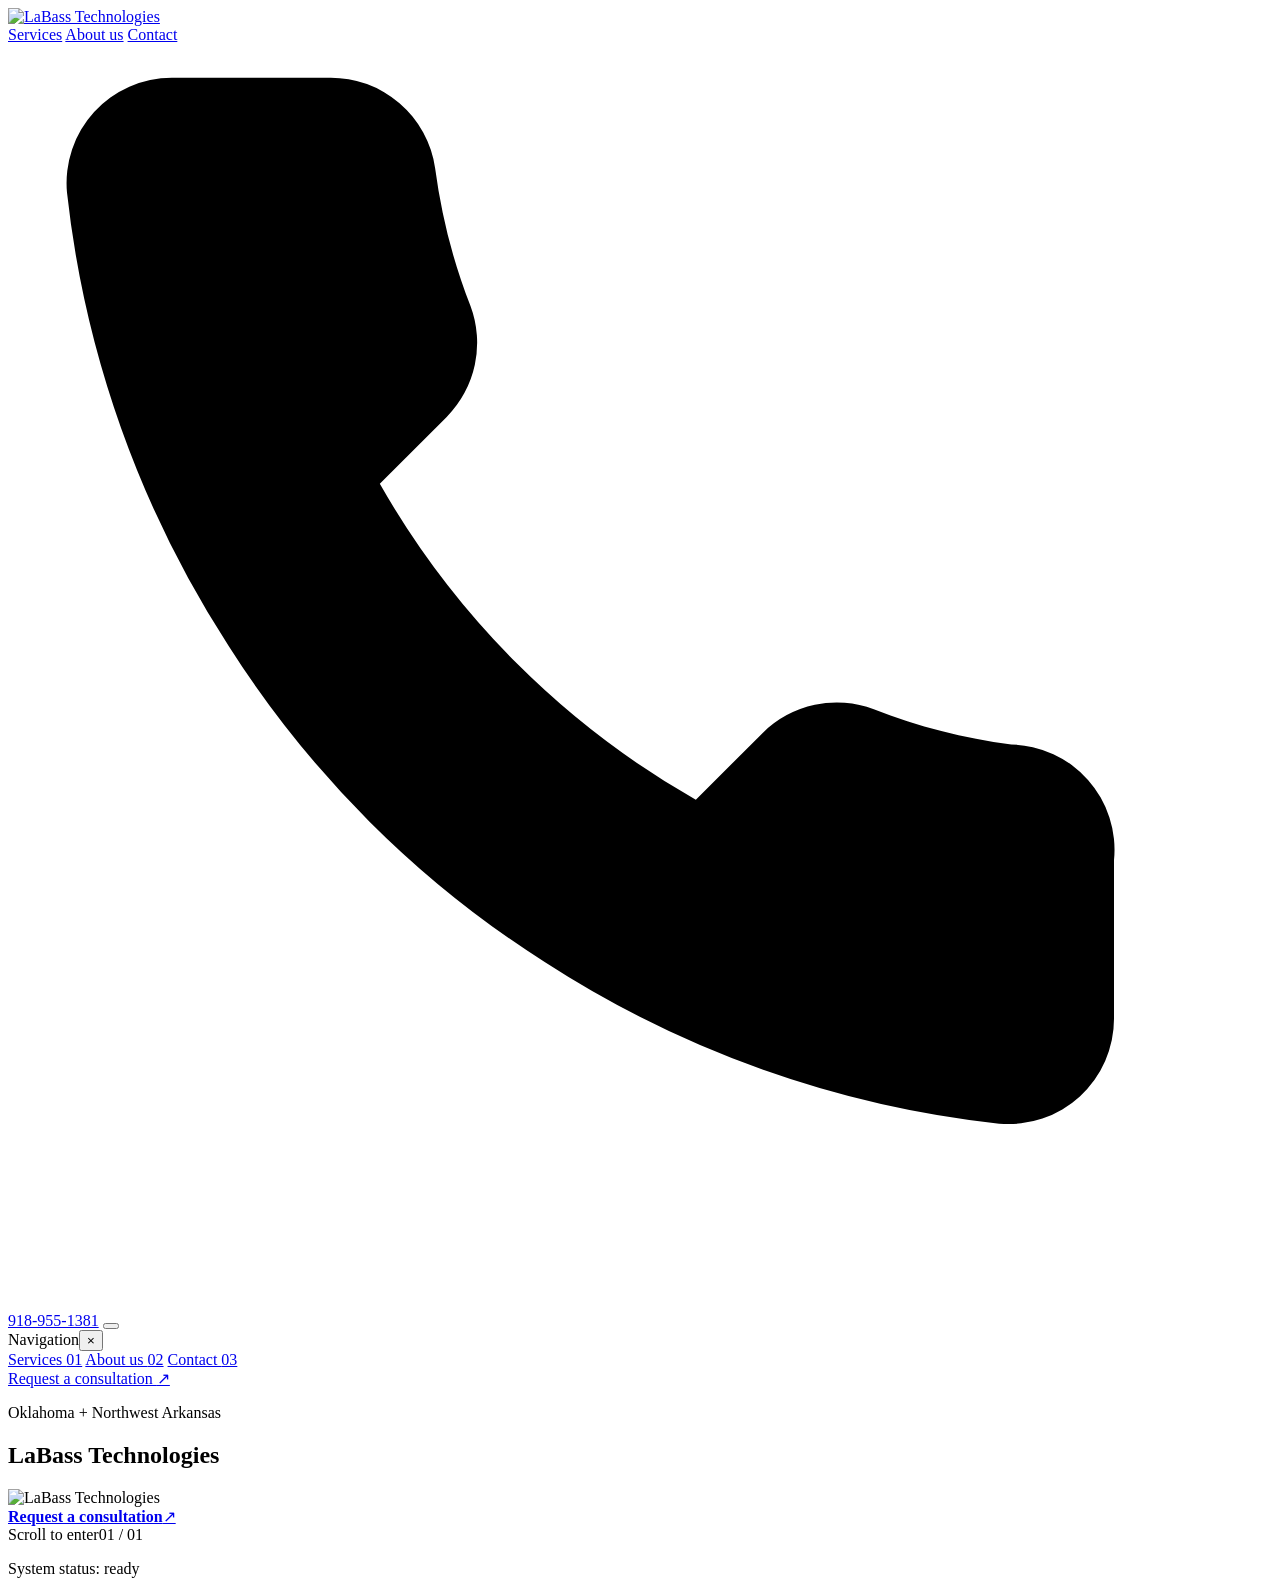
==== public/index.html @ f464899d "init" ====
<!doctype html>
<html lang="en">
  <head>
    <meta charset="UTF-8" />
    <meta name="viewport" content="width=device-width, initial-scale=1.0" />
    <meta name="description" content="LaBass Technologies designs and installs dependable camera and low-voltage systems across Oklahoma and Northwest Arkansas." />
    <meta name="theme-color" content="#295f97" />
    <title>LaBass Technologies | Camera & Security Systems</title>
    <link rel="stylesheet" href="/styles.css" />
  </head>
  <body>
    <header class="site-header" data-site-header>
      <a class="brand" href="#top" aria-label="LaBass Technologies home">
        <img src="/logo-full.webp" alt="LaBass Technologies" />
      </a>
      <nav class="desktop-nav" aria-label="Main navigation">
        <a href="#services">Services</a>
        <a href="#about">About us</a>
        <a href="#contact">Contact</a>
      </nav>
      <a class="header-cta" href="tel:+19189551381" aria-label="Call Skip at 918-955-1381"><svg class="phone-icon" viewBox="0 0 24 24" aria-hidden="true"><path d="M21 15.5v3a2 2 0 0 1-2.18 2 19.8 19.8 0 0 1-8.63-3.07 19.5 19.5 0 0 1-6-6A19.8 19.8 0 0 1 1.12 2.82 2 2 0 0 1 3.11.64h3a2 2 0 0 1 2 1.72c.12.9.34 1.77.67 2.61a2 2 0 0 1-.45 2.11L7.06 8.35a16 16 0 0 0 6 6l1.27-1.27a2 2 0 0 1 2.11-.45c.84.33 1.71.55 2.61.67A2 2 0 0 1 21 15.5Z" /></svg><span>918-955-1381</span></a>
      <button class="menu-button" type="button" aria-label="Open navigation menu" aria-controls="mobile-menu" aria-expanded="false">
        <span></span><span></span>
      </button>
    </header>

    <div class="menu-overlay"></div>
    <aside class="mobile-menu" id="mobile-menu" aria-label="Mobile navigation" aria-hidden="true">
      <div class="menu-topline"><span>Navigation</span><button class="close-button" type="button" aria-label="Close navigation menu">×</button></div>
      <nav>
        <a href="#services">Services <span>01</span></a>
        <a href="#about">About us <span>02</span></a>
        <a href="#contact">Contact <span>03</span></a>
      </nav>
      <a class="menu-cta" href="tel:+19189551381">Request a consultation <span aria-hidden="true">↗</span></a>
      <p>Oklahoma + Northwest Arkansas</p>
    </aside>

    <main id="top">
      <section class="hero" aria-labelledby="hero-heading">
        <div class="hero-orbit" aria-hidden="true"></div>
        <div class="hero-content">
          <h1 id="hero-heading" class="sr-only">LaBass Technologies</h1>
          <div class="hero-logo-frame"><img class="hero-logo" src="/logo-full.webp" alt="LaBass Technologies" /></div>
          <a class="primary-button" href="tel:+19189551381"><strong>Request a consultation</strong><span class="call-arrow" aria-hidden="true">↗</span></a>
        </div>
        <div class="hero-mechanics" aria-hidden="true"><span>Scroll to enter</span><i></i><span>01 / 01</span></div>
      </section>
      <section class="scroll-space" aria-label="Scroll test area">
        <p>System status: ready</p>
      </section>
    </main>
    <script src="/script.js"></script>
  </body>
</html>
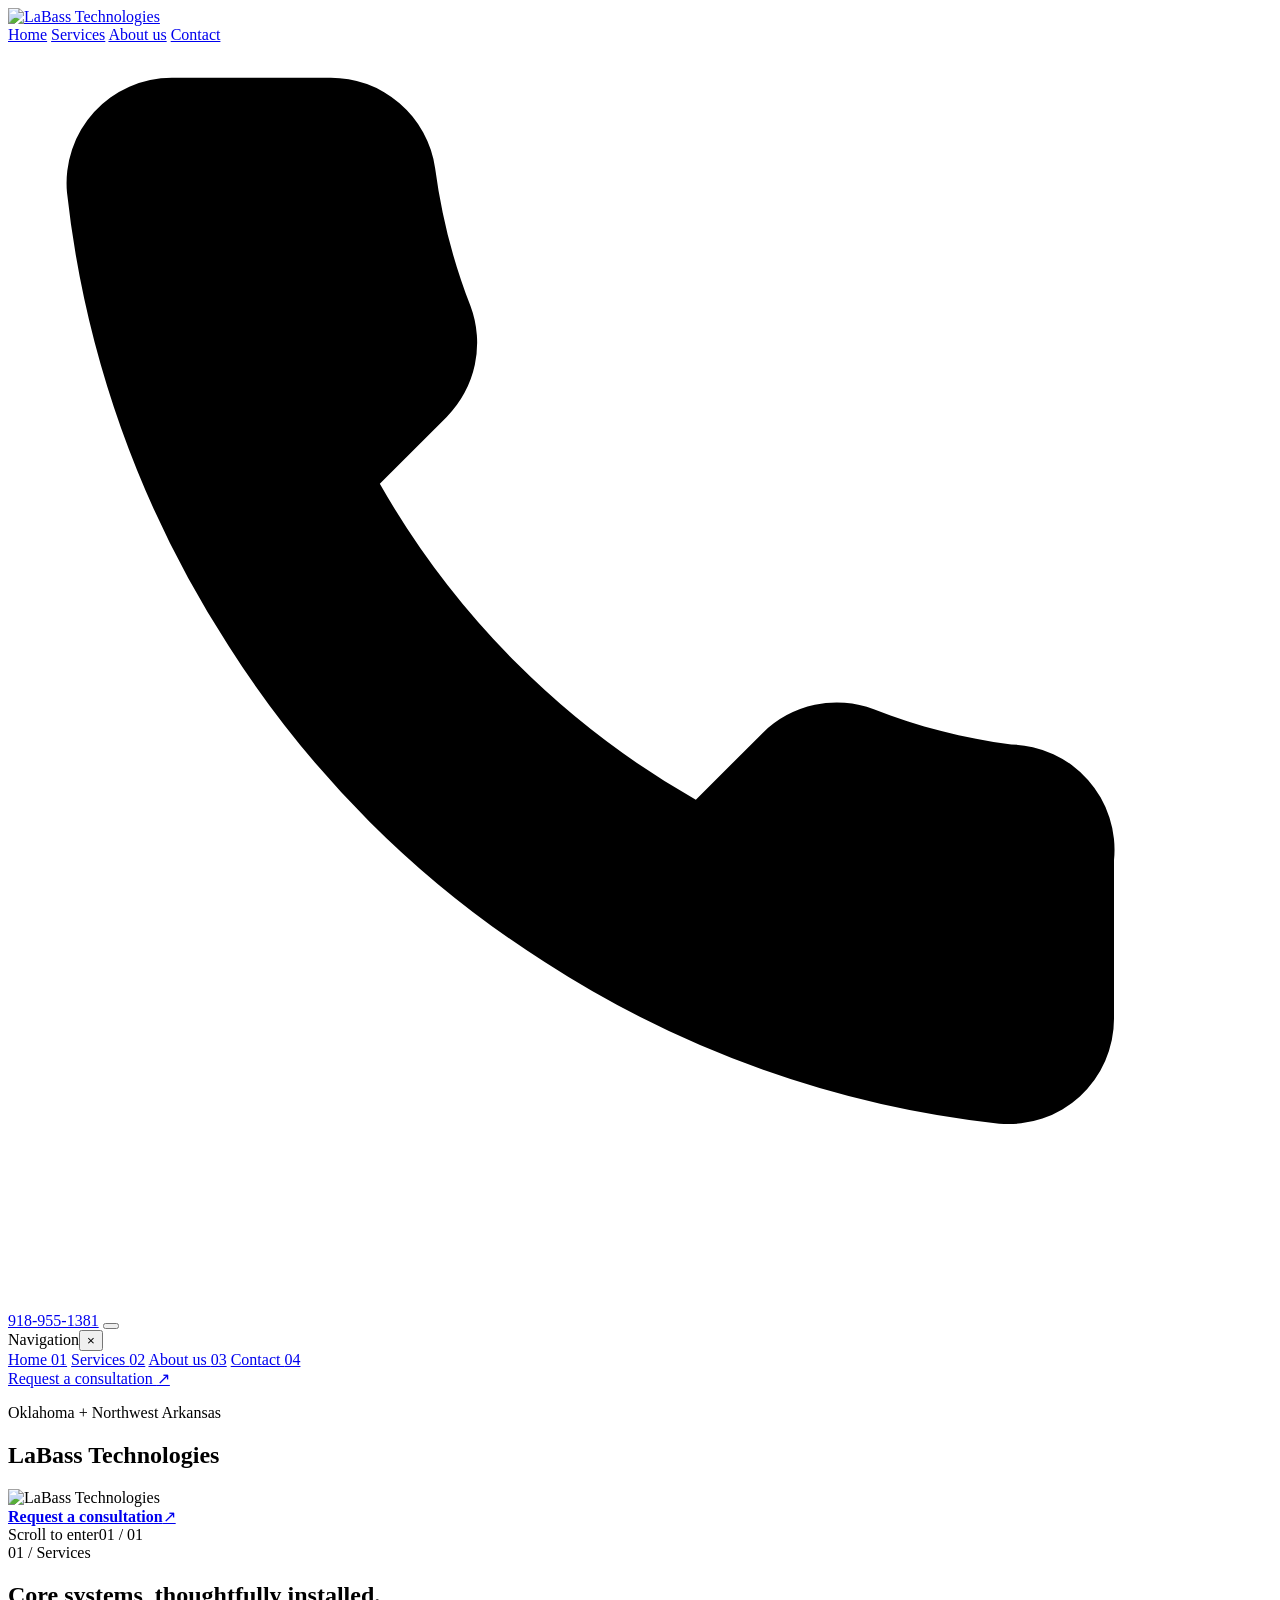
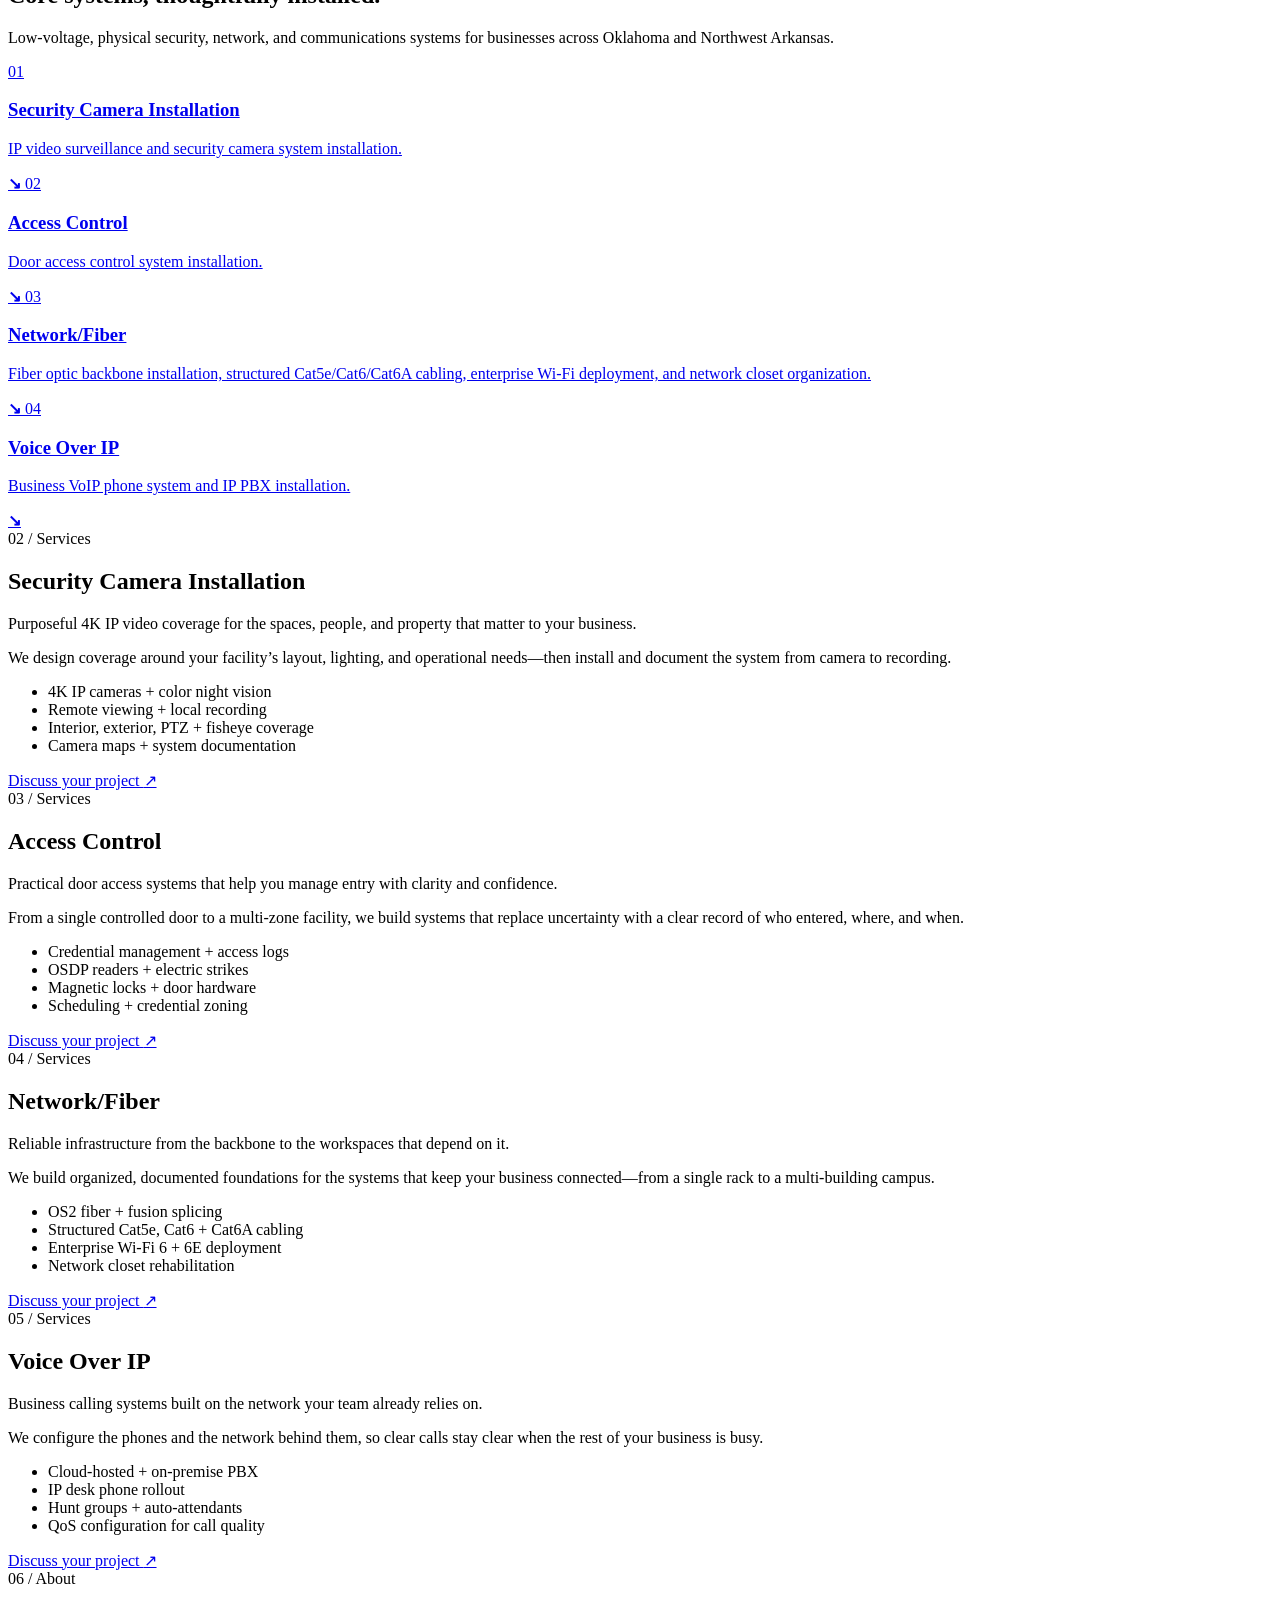
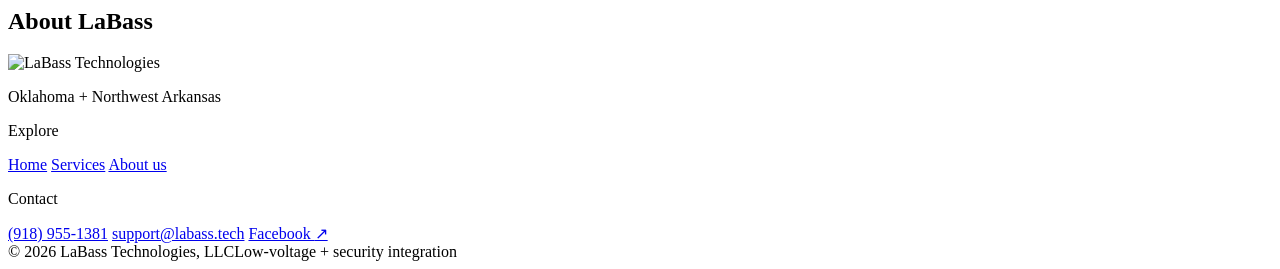
==== commit 32de90f7: "got the site in a good spot working through sections" ====
--- a/public/index.html
+++ b/public/index.html
@@ -14,6 +14,7 @@
         <img src="/logo-full.webp" alt="LaBass Technologies" />
       </a>
       <nav class="desktop-nav" aria-label="Main navigation">
+        <a href="#top">Home</a>
         <a href="#services">Services</a>
         <a href="#about">About us</a>
         <a href="#contact">Contact</a>
@@ -28,9 +29,10 @@
     <aside class="mobile-menu" id="mobile-menu" aria-label="Mobile navigation" aria-hidden="true">
       <div class="menu-topline"><span>Navigation</span><button class="close-button" type="button" aria-label="Close navigation menu">×</button></div>
       <nav>
-        <a href="#services">Services <span>01</span></a>
-        <a href="#about">About us <span>02</span></a>
-        <a href="#contact">Contact <span>03</span></a>
+        <a href="#top">Home <span>01</span></a>
+        <a href="#services">Services <span>02</span></a>
+        <a href="#about">About us <span>03</span></a>
+        <a href="#contact">Contact <span>04</span></a>
       </nav>
       <a class="menu-cta" href="tel:+19189551381">Request a consultation <span aria-hidden="true">↗</span></a>
       <p>Oklahoma + Northwest Arkansas</p>
@@ -46,10 +48,139 @@
         </div>
         <div class="hero-mechanics" aria-hidden="true"><span>Scroll to enter</span><i></i><span>01 / 01</span></div>
       </section>
-      <section class="scroll-space" aria-label="Scroll test area">
-        <p>System status: ready</p>
+      <section class="service-section services-overview" id="services" aria-labelledby="services-heading">
+        <div class="section-label"><span>01 / Services</span><i></i></div>
+        <div class="services-intro">
+          <h2 id="services-heading">Core systems, thoughtfully installed.</h2>
+          <p>Low-voltage, physical security, network, and communications systems for businesses across Oklahoma and Northwest Arkansas.</p>
+        </div>
+        <div class="service-grid">
+          <a class="service-card service-card--camera" href="#security-camera-installation">
+            <span>01</span>
+            <h3>Security Camera Installation</h3>
+            <p>IP video surveillance and security camera system installation.</p>
+            <b aria-hidden="true">↘</b>
+          </a>
+          <a class="service-card service-card--access" href="#access-control">
+            <span>02</span>
+            <h3>Access Control</h3>
+            <p>Door access control system installation.</p>
+            <b aria-hidden="true">↘</b>
+          </a>
+          <a class="service-card service-card--network" href="#network-fiber">
+            <span>03</span>
+            <h3>Network/Fiber</h3>
+            <p>Fiber optic backbone installation, structured Cat5e/Cat6/Cat6A cabling, enterprise Wi-Fi deployment, and network closet organization.</p>
+            <b aria-hidden="true">↘</b>
+          </a>
+          <a class="service-card service-card--voice" href="#voice-over-ip">
+            <span>04</span>
+            <h3>Voice Over IP</h3>
+            <p>Business VoIP phone system and IP PBX installation.</p>
+            <b aria-hidden="true">↘</b>
+          </a>
+        </div>
+      </section>
+
+      <section class="service-section service-section--camera" id="security-camera-installation" aria-labelledby="camera-installation-heading">
+        <div class="section-label"><span>02 / Services</span><i></i></div>
+        <div class="service-section-content">
+          <h2 id="camera-installation-heading">Security Camera Installation</h2>
+          <div class="service-copy">
+            <p>Purposeful 4K IP video coverage for the spaces, people, and property that matter to your business.</p>
+            <p class="service-detail">We design coverage around your facility’s layout, lighting, and operational needs—then install and document the system from camera to recording.</p>
+            <ul class="capability-list">
+              <li>4K IP cameras + color night vision</li>
+              <li>Remote viewing + local recording</li>
+              <li>Interior, exterior, PTZ + fisheye coverage</li>
+              <li>Camera maps + system documentation</li>
+            </ul>
+            <a class="section-link" href="tel:+19189551381">Discuss your project <span aria-hidden="true">↗</span></a>
+          </div>
+        </div>
+      </section>
+
+      <section class="service-section service-section--access" id="access-control" aria-labelledby="access-control-heading">
+        <div class="section-label"><span>03 / Services</span><i></i></div>
+        <div class="service-section-content">
+          <h2 id="access-control-heading">Access Control</h2>
+          <div class="service-copy">
+            <p>Practical door access systems that help you manage entry with clarity and confidence.</p>
+            <p class="service-detail">From a single controlled door to a multi-zone facility, we build systems that replace uncertainty with a clear record of who entered, where, and when.</p>
+            <ul class="capability-list">
+              <li>Credential management + access logs</li>
+              <li>OSDP readers + electric strikes</li>
+              <li>Magnetic locks + door hardware</li>
+              <li>Scheduling + credential zoning</li>
+            </ul>
+            <a class="section-link" href="tel:+19189551381">Discuss your project <span aria-hidden="true">↗</span></a>
+          </div>
+        </div>
+      </section>
+
+      <section class="service-section service-section--network" id="network-fiber" aria-labelledby="network-fiber-heading">
+        <div class="section-label"><span>04 / Services</span><i></i></div>
+        <div class="service-section-content">
+          <h2 id="network-fiber-heading">Network/Fiber</h2>
+          <div class="service-copy">
+            <p>Reliable infrastructure from the backbone to the workspaces that depend on it.</p>
+            <p class="service-detail">We build organized, documented foundations for the systems that keep your business connected—from a single rack to a multi-building campus.</p>
+            <ul class="capability-list">
+              <li>OS2 fiber + fusion splicing</li>
+              <li>Structured Cat5e, Cat6 + Cat6A cabling</li>
+              <li>Enterprise Wi-Fi 6 + 6E deployment</li>
+              <li>Network closet rehabilitation</li>
+            </ul>
+            <a class="section-link" href="tel:+19189551381">Discuss your project <span aria-hidden="true">↗</span></a>
+          </div>
+        </div>
+      </section>
+
+      <section class="service-section service-section--voice" id="voice-over-ip" aria-labelledby="voice-over-ip-heading">
+        <div class="section-label"><span>05 / Services</span><i></i></div>
+        <div class="service-section-content">
+          <h2 id="voice-over-ip-heading">Voice Over IP</h2>
+          <div class="service-copy">
+            <p>Business calling systems built on the network your team already relies on.</p>
+            <p class="service-detail">We configure the phones and the network behind them, so clear calls stay clear when the rest of your business is busy.</p>
+            <ul class="capability-list">
+              <li>Cloud-hosted + on-premise PBX</li>
+              <li>IP desk phone rollout</li>
+              <li>Hunt groups + auto-attendants</li>
+              <li>QoS configuration for call quality</li>
+            </ul>
+            <a class="section-link" href="tel:+19189551381">Discuss your project <span aria-hidden="true">↗</span></a>
+          </div>
+        </div>
+      </section>
+
+      <section class="about-section" id="about" aria-labelledby="about-heading">
+        <div class="section-label"><span>06 / About</span><i></i></div>
+        <h2 id="about-heading">About LaBass</h2>
       </section>
     </main>
+
+    <footer class="site-footer" id="contact">
+      <div class="footer-content">
+        <div class="footer-brand">
+          <img src="/logo-full.webp" alt="LaBass Technologies" />
+          <p>Oklahoma + Northwest Arkansas</p>
+        </div>
+        <div class="footer-links">
+          <p class="footer-heading">Explore</p>
+          <a href="#top">Home</a>
+          <a href="#services">Services</a>
+          <a href="#about">About us</a>
+        </div>
+        <div class="footer-contact">
+          <p class="footer-heading">Contact</p>
+          <a href="tel:+19189551381">(918) 955-1381</a>
+          <a href="mailto:support@labass.tech">support@labass.tech</a>
+          <a href="https://www.facebook.com/LaBassTech" target="_blank" rel="noopener noreferrer">Facebook <span aria-hidden="true">↗</span></a>
+        </div>
+      </div>
+      <div class="footer-bottom"><span>© <span id="current-year">2026</span> LaBass Technologies, LLC</span><span>Low-voltage + security integration</span></div>
+    </footer>
     <script src="/script.js"></script>
   </body>
 </html>
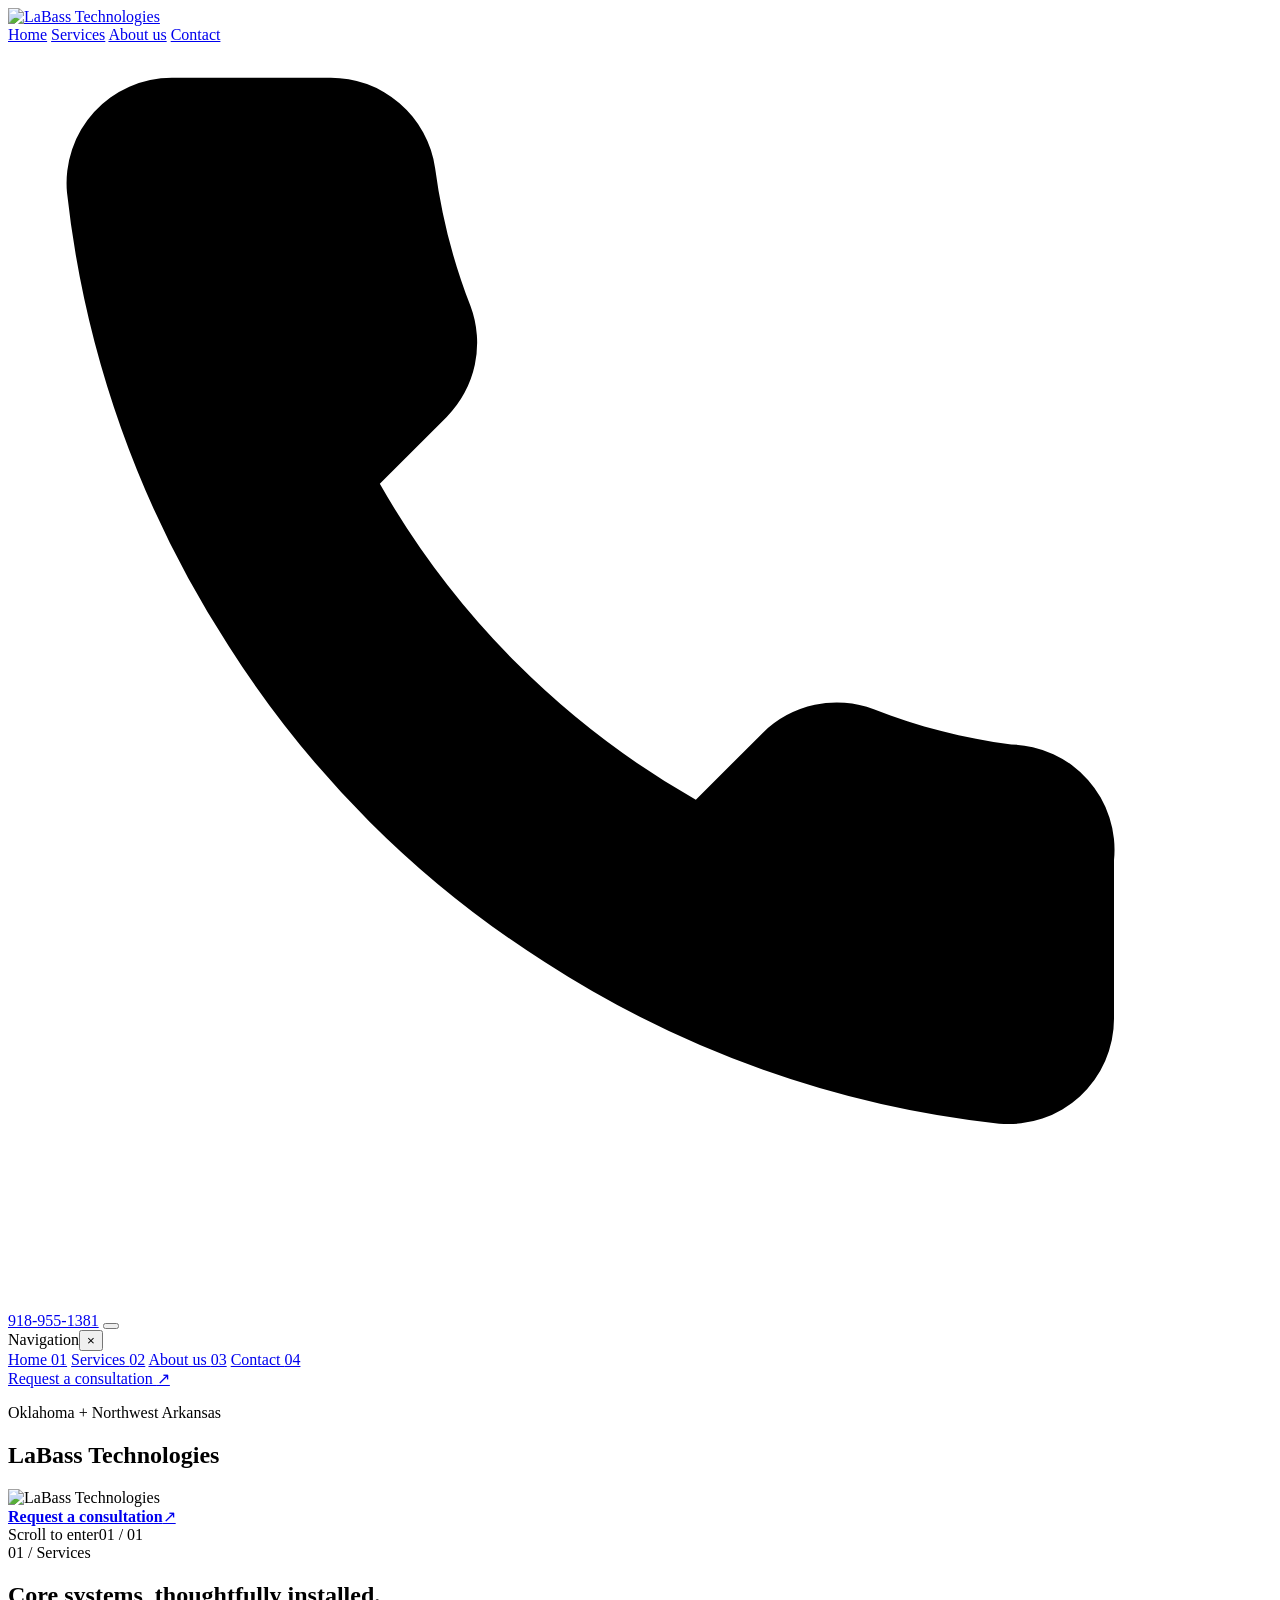
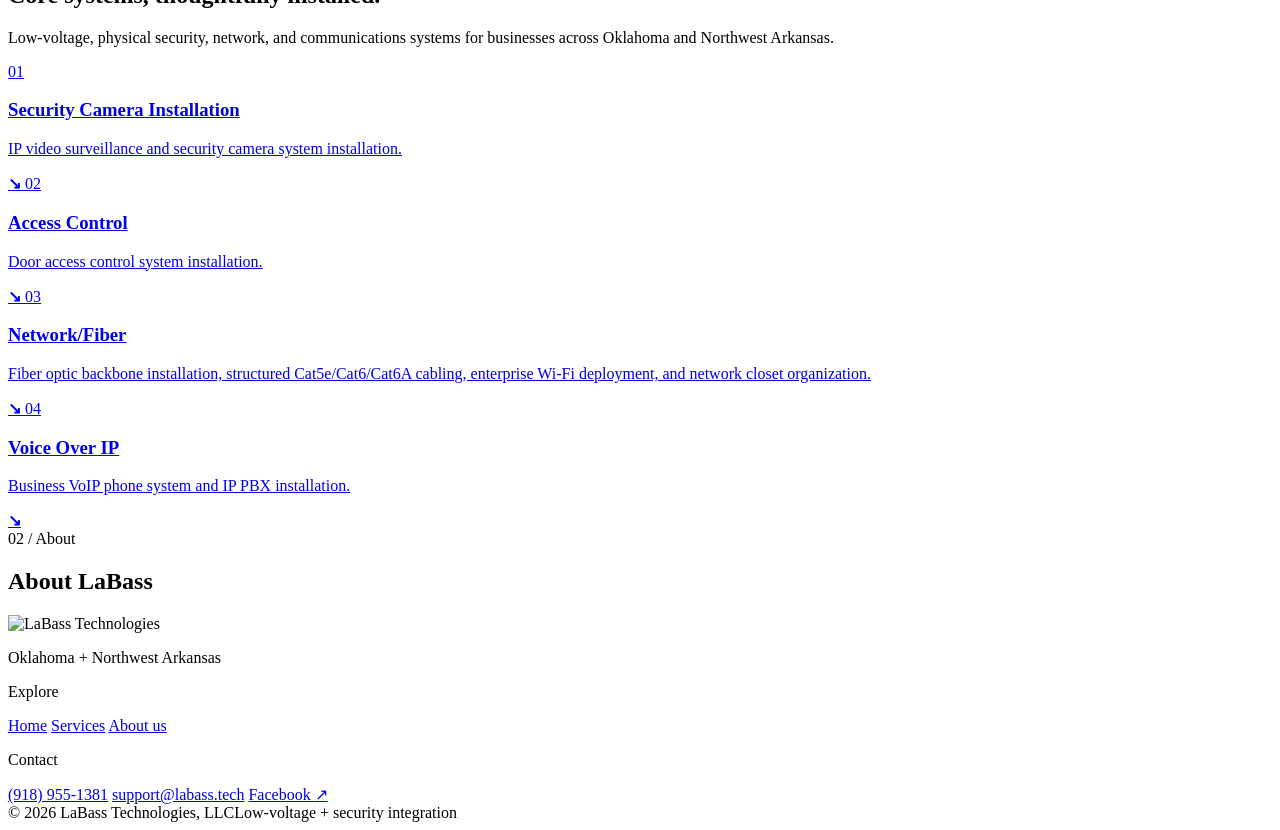
==== commit 66d67ad9: "added service pages" ====
--- a/public/index.html
+++ b/public/index.html
@@ -55,25 +55,25 @@
           <p>Low-voltage, physical security, network, and communications systems for businesses across Oklahoma and Northwest Arkansas.</p>
         </div>
         <div class="service-grid">
-          <a class="service-card service-card--camera" href="#security-camera-installation">
+          <a class="service-card service-card--camera" href="/security-camera-installation/">
             <span>01</span>
             <h3>Security Camera Installation</h3>
             <p>IP video surveillance and security camera system installation.</p>
             <b aria-hidden="true">↘</b>
           </a>
-          <a class="service-card service-card--access" href="#access-control">
+          <a class="service-card service-card--access" href="/access-control/">
             <span>02</span>
             <h3>Access Control</h3>
             <p>Door access control system installation.</p>
             <b aria-hidden="true">↘</b>
           </a>
-          <a class="service-card service-card--network" href="#network-fiber">
+          <a class="service-card service-card--network" href="/network-fiber/">
             <span>03</span>
             <h3>Network/Fiber</h3>
             <p>Fiber optic backbone installation, structured Cat5e/Cat6/Cat6A cabling, enterprise Wi-Fi deployment, and network closet organization.</p>
             <b aria-hidden="true">↘</b>
           </a>
-          <a class="service-card service-card--voice" href="#voice-over-ip">
+          <a class="service-card service-card--voice" href="/voice-over-ip/">
             <span>04</span>
             <h3>Voice Over IP</h3>
             <p>Business VoIP phone system and IP PBX installation.</p>
@@ -82,80 +82,8 @@
         </div>
       </section>
 
-      <section class="service-section service-section--camera" id="security-camera-installation" aria-labelledby="camera-installation-heading">
-        <div class="section-label"><span>02 / Services</span><i></i></div>
-        <div class="service-section-content">
-          <h2 id="camera-installation-heading">Security Camera Installation</h2>
-          <div class="service-copy">
-            <p>Purposeful 4K IP video coverage for the spaces, people, and property that matter to your business.</p>
-            <p class="service-detail">We design coverage around your facility’s layout, lighting, and operational needs—then install and document the system from camera to recording.</p>
-            <ul class="capability-list">
-              <li>4K IP cameras + color night vision</li>
-              <li>Remote viewing + local recording</li>
-              <li>Interior, exterior, PTZ + fisheye coverage</li>
-              <li>Camera maps + system documentation</li>
-            </ul>
-            <a class="section-link" href="tel:+19189551381">Discuss your project <span aria-hidden="true">↗</span></a>
-          </div>
-        </div>
-      </section>
-
-      <section class="service-section service-section--access" id="access-control" aria-labelledby="access-control-heading">
-        <div class="section-label"><span>03 / Services</span><i></i></div>
-        <div class="service-section-content">
-          <h2 id="access-control-heading">Access Control</h2>
-          <div class="service-copy">
-            <p>Practical door access systems that help you manage entry with clarity and confidence.</p>
-            <p class="service-detail">From a single controlled door to a multi-zone facility, we build systems that replace uncertainty with a clear record of who entered, where, and when.</p>
-            <ul class="capability-list">
-              <li>Credential management + access logs</li>
-              <li>OSDP readers + electric strikes</li>
-              <li>Magnetic locks + door hardware</li>
-              <li>Scheduling + credential zoning</li>
-            </ul>
-            <a class="section-link" href="tel:+19189551381">Discuss your project <span aria-hidden="true">↗</span></a>
-          </div>
-        </div>
-      </section>
-
-      <section class="service-section service-section--network" id="network-fiber" aria-labelledby="network-fiber-heading">
-        <div class="section-label"><span>04 / Services</span><i></i></div>
-        <div class="service-section-content">
-          <h2 id="network-fiber-heading">Network/Fiber</h2>
-          <div class="service-copy">
-            <p>Reliable infrastructure from the backbone to the workspaces that depend on it.</p>
-            <p class="service-detail">We build organized, documented foundations for the systems that keep your business connected—from a single rack to a multi-building campus.</p>
-            <ul class="capability-list">
-              <li>OS2 fiber + fusion splicing</li>
-              <li>Structured Cat5e, Cat6 + Cat6A cabling</li>
-              <li>Enterprise Wi-Fi 6 + 6E deployment</li>
-              <li>Network closet rehabilitation</li>
-            </ul>
-            <a class="section-link" href="tel:+19189551381">Discuss your project <span aria-hidden="true">↗</span></a>
-          </div>
-        </div>
-      </section>
-
-      <section class="service-section service-section--voice" id="voice-over-ip" aria-labelledby="voice-over-ip-heading">
-        <div class="section-label"><span>05 / Services</span><i></i></div>
-        <div class="service-section-content">
-          <h2 id="voice-over-ip-heading">Voice Over IP</h2>
-          <div class="service-copy">
-            <p>Business calling systems built on the network your team already relies on.</p>
-            <p class="service-detail">We configure the phones and the network behind them, so clear calls stay clear when the rest of your business is busy.</p>
-            <ul class="capability-list">
-              <li>Cloud-hosted + on-premise PBX</li>
-              <li>IP desk phone rollout</li>
-              <li>Hunt groups + auto-attendants</li>
-              <li>QoS configuration for call quality</li>
-            </ul>
-            <a class="section-link" href="tel:+19189551381">Discuss your project <span aria-hidden="true">↗</span></a>
-          </div>
-        </div>
-      </section>
-
       <section class="about-section" id="about" aria-labelledby="about-heading">
-        <div class="section-label"><span>06 / About</span><i></i></div>
+        <div class="section-label"><span>02 / About</span><i></i></div>
         <h2 id="about-heading">About LaBass</h2>
       </section>
     </main>
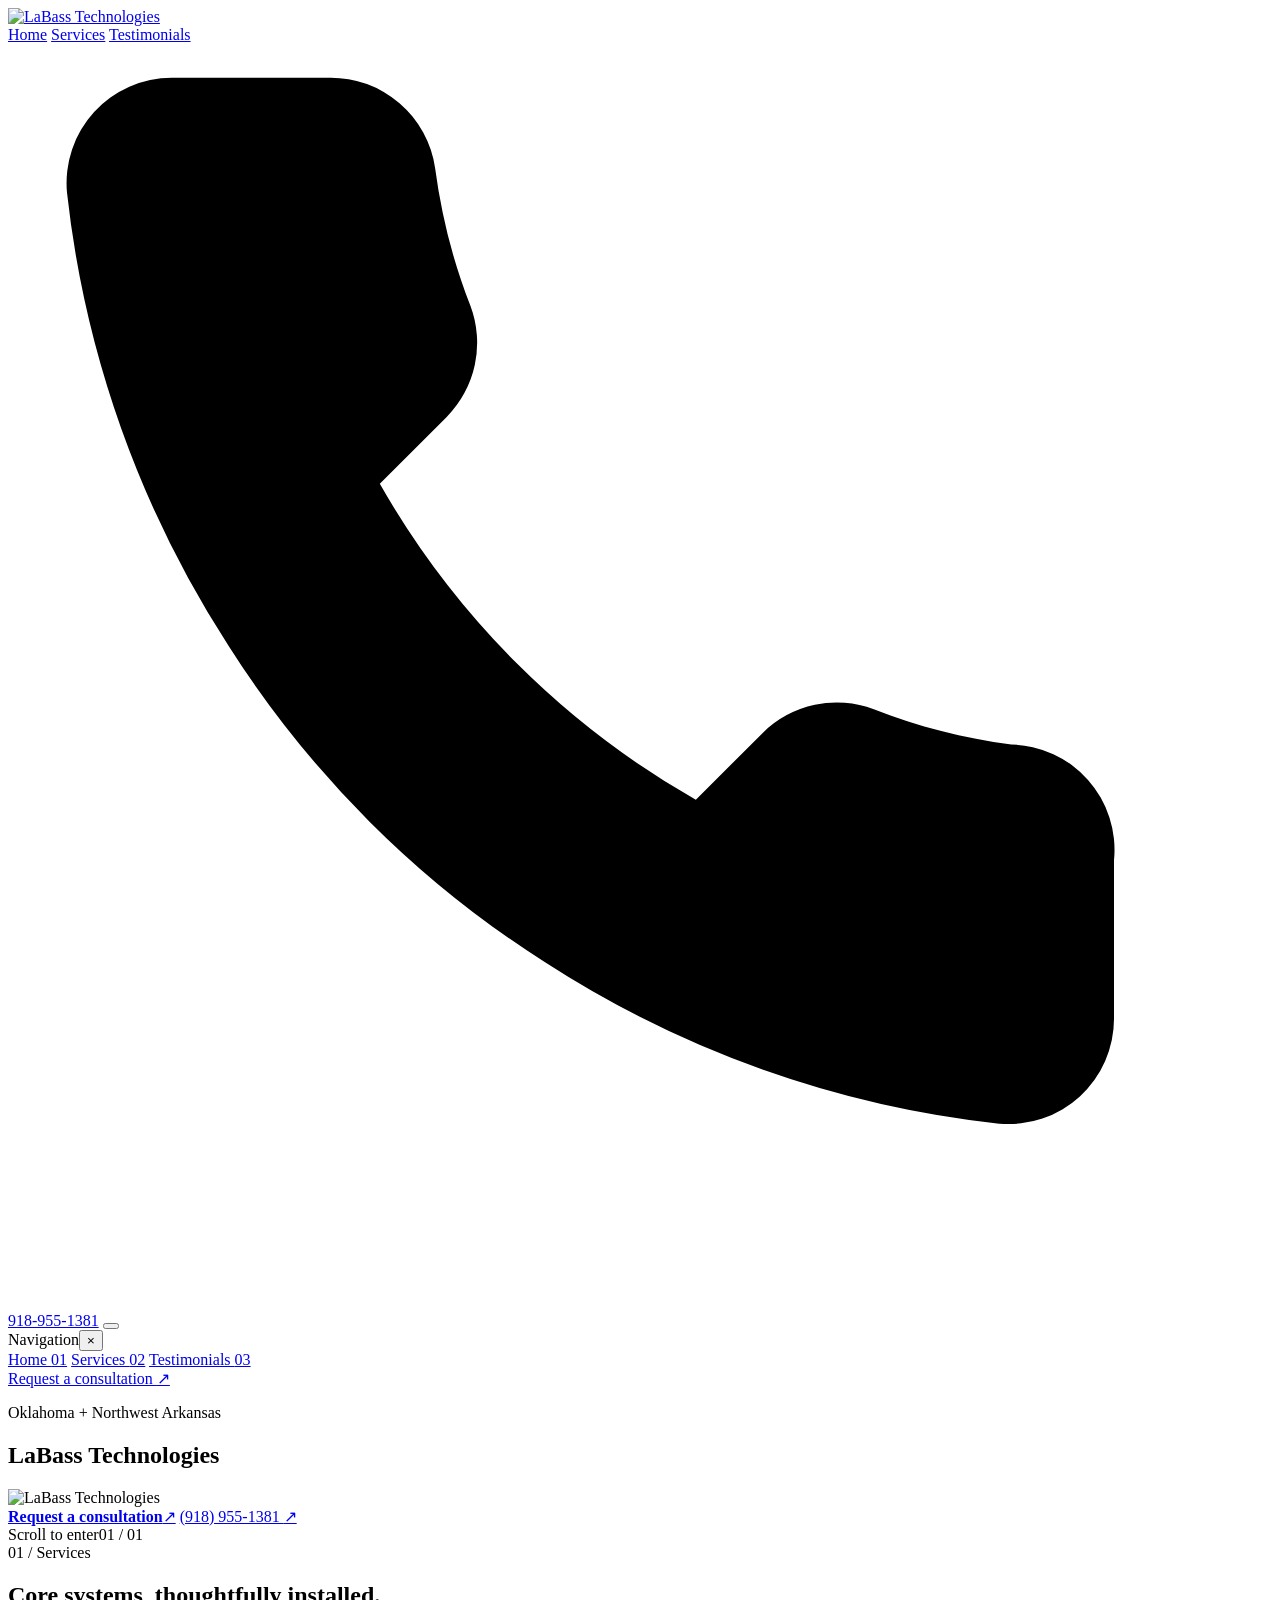
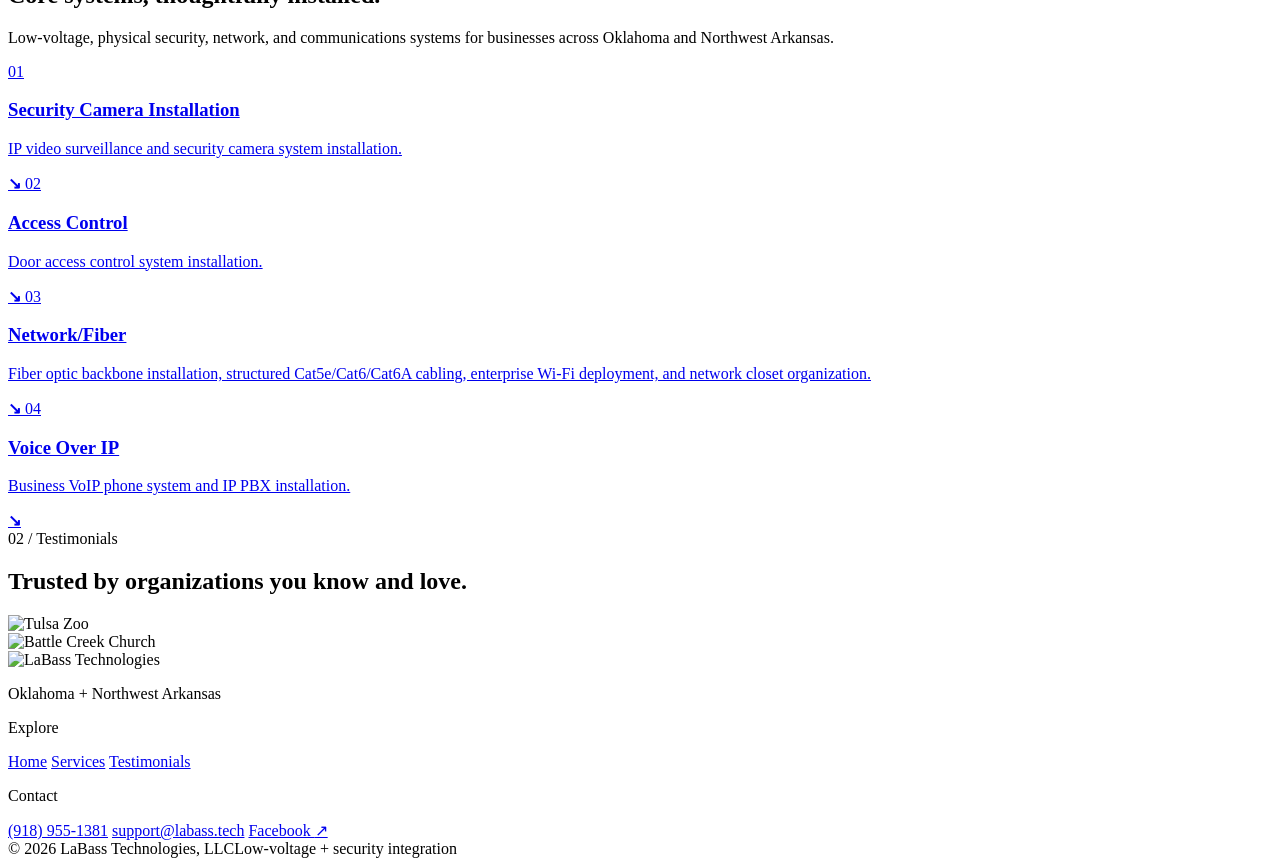
==== commit 2013e48f: "good save point about to prepare for test deploy" ====
--- a/public/index.html
+++ b/public/index.html
@@ -16,8 +16,7 @@
       <nav class="desktop-nav" aria-label="Main navigation">
         <a href="#top">Home</a>
         <a href="#services">Services</a>
-        <a href="#about">About us</a>
-        <a href="#contact">Contact</a>
+        <a href="#testimonials">Testimonials</a>
       </nav>
       <a class="header-cta" href="tel:+19189551381" aria-label="Call Skip at 918-955-1381"><svg class="phone-icon" viewBox="0 0 24 24" aria-hidden="true"><path d="M21 15.5v3a2 2 0 0 1-2.18 2 19.8 19.8 0 0 1-8.63-3.07 19.5 19.5 0 0 1-6-6A19.8 19.8 0 0 1 1.12 2.82 2 2 0 0 1 3.11.64h3a2 2 0 0 1 2 1.72c.12.9.34 1.77.67 2.61a2 2 0 0 1-.45 2.11L7.06 8.35a16 16 0 0 0 6 6l1.27-1.27a2 2 0 0 1 2.11-.45c.84.33 1.71.55 2.61.67A2 2 0 0 1 21 15.5Z" /></svg><span>918-955-1381</span></a>
       <button class="menu-button" type="button" aria-label="Open navigation menu" aria-controls="mobile-menu" aria-expanded="false">
@@ -31,8 +30,7 @@
       <nav>
         <a href="#top">Home <span>01</span></a>
         <a href="#services">Services <span>02</span></a>
-        <a href="#about">About us <span>03</span></a>
-        <a href="#contact">Contact <span>04</span></a>
+        <a href="#testimonials">Testimonials <span>03</span></a>
       </nav>
       <a class="menu-cta" href="tel:+19189551381">Request a consultation <span aria-hidden="true">↗</span></a>
       <p>Oklahoma + Northwest Arkansas</p>
@@ -44,7 +42,8 @@
         <div class="hero-content">
           <h1 id="hero-heading" class="sr-only">LaBass Technologies</h1>
           <div class="hero-logo-frame"><img class="hero-logo" src="/logo-full.webp" alt="LaBass Technologies" /></div>
-          <a class="primary-button" href="tel:+19189551381"><strong>Request a consultation</strong><span class="call-arrow" aria-hidden="true">↗</span></a>
+          <a class="primary-button" href="/request-consultation/"><strong>Request a consultation</strong><span class="call-arrow" aria-hidden="true">↗</span></a>
+          <a class="hero-phone" href="tel:+19189551381">(918) 955-1381 <span aria-hidden="true">↗</span></a>
         </div>
         <div class="hero-mechanics" aria-hidden="true"><span>Scroll to enter</span><i></i><span>01 / 01</span></div>
       </section>
@@ -82,9 +81,17 @@
         </div>
       </section>
 
-      <section class="about-section" id="about" aria-labelledby="about-heading">
-        <div class="section-label"><span>02 / About</span><i></i></div>
-        <h2 id="about-heading">About LaBass</h2>
+      <section class="testimonials-section" id="testimonials" aria-labelledby="testimonials-heading">
+        <div class="testimonials-intro">
+          <div class="section-label"><span>02 / Testimonials</span><i></i></div>
+          <h2 id="testimonials-heading">Trusted by organizations you know and love.</h2>
+        </div>
+        <div class="testimonial-reel" aria-label="Organizations that trust LaBass Technologies">
+          <div class="testimonial-track" data-logo-reel>
+            <div class="testimonial-reel-item"><img src="/testimonial-tulsa-zoo-normalized.webp" alt="Tulsa Zoo" /></div>
+            <div class="testimonial-reel-item testimonial-reel-item--battle-creek"><img src="/testimonial-battle-creek.svg" alt="Battle Creek Church" /></div>
+          </div>
+        </div>
       </section>
     </main>
 
@@ -98,7 +105,7 @@
           <p class="footer-heading">Explore</p>
           <a href="#top">Home</a>
           <a href="#services">Services</a>
-          <a href="#about">About us</a>
+          <a href="#testimonials">Testimonials</a>
         </div>
         <div class="footer-contact">
           <p class="footer-heading">Contact</p>
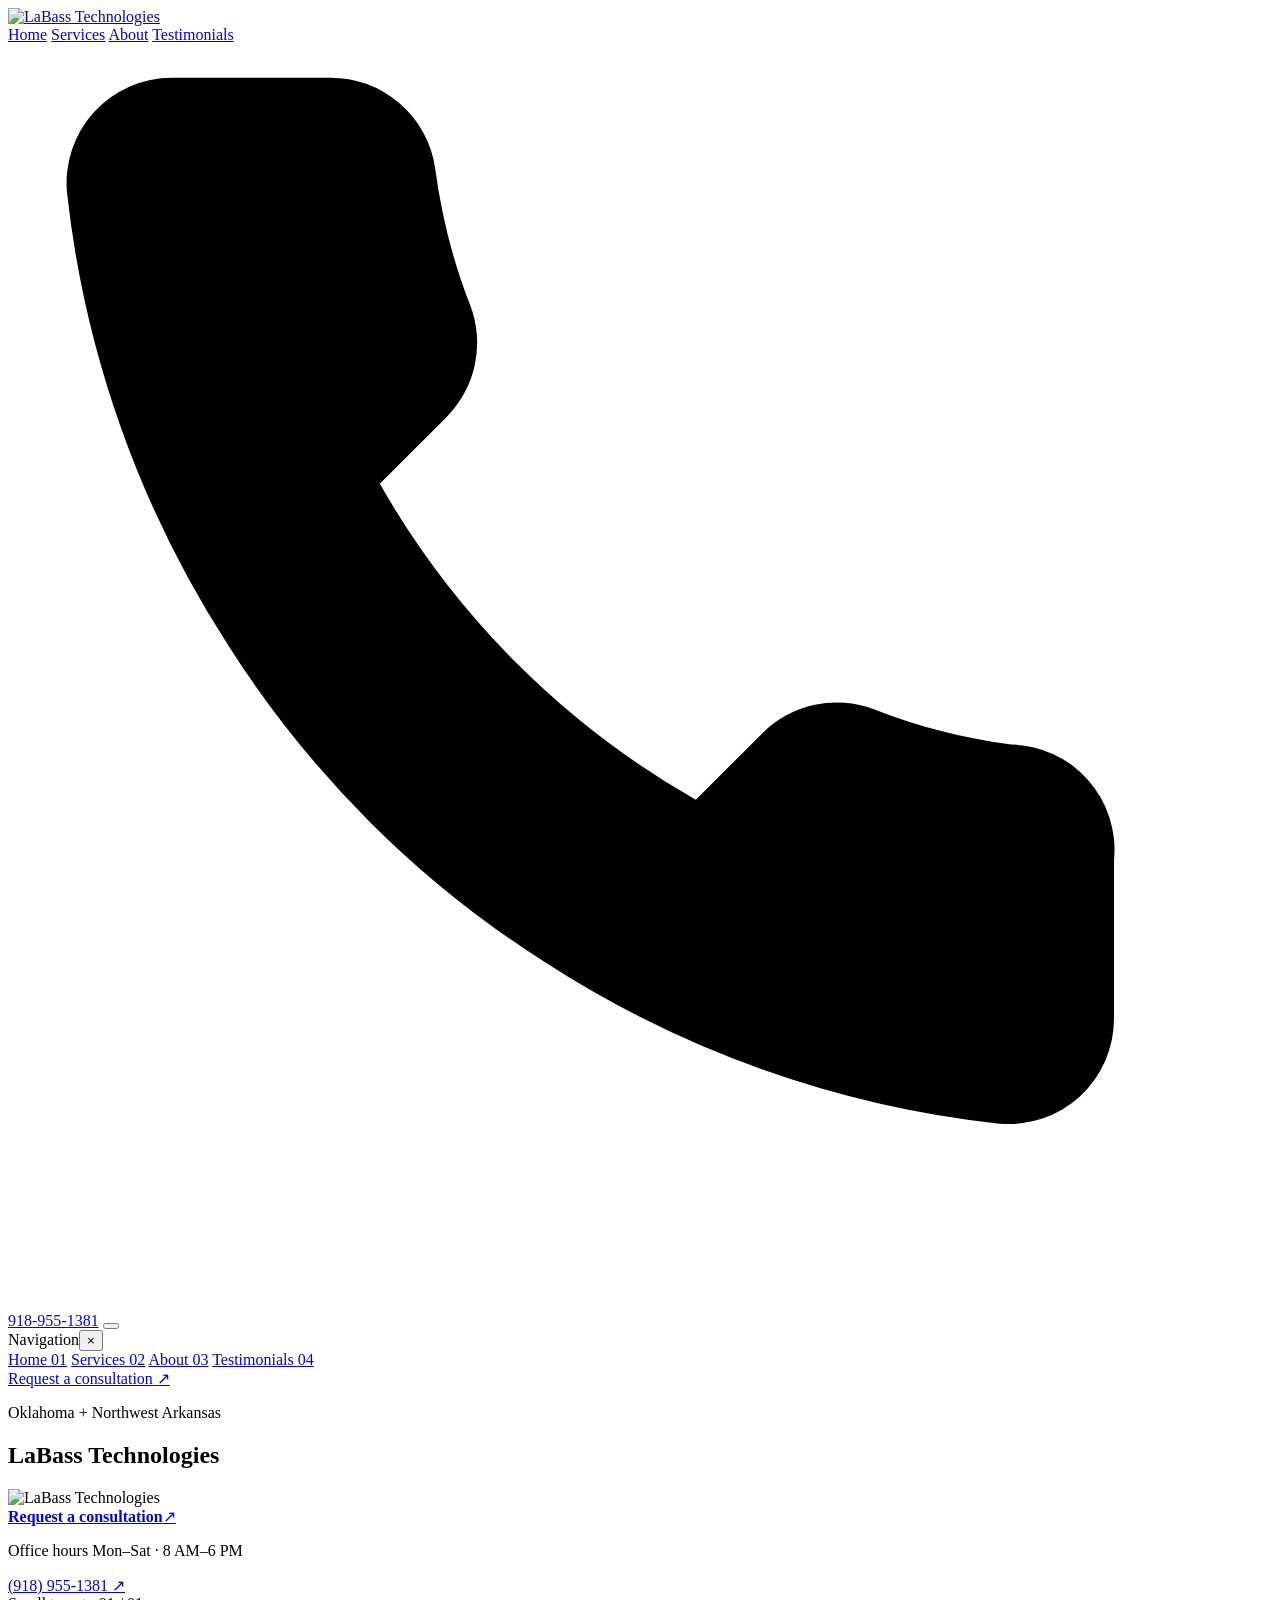
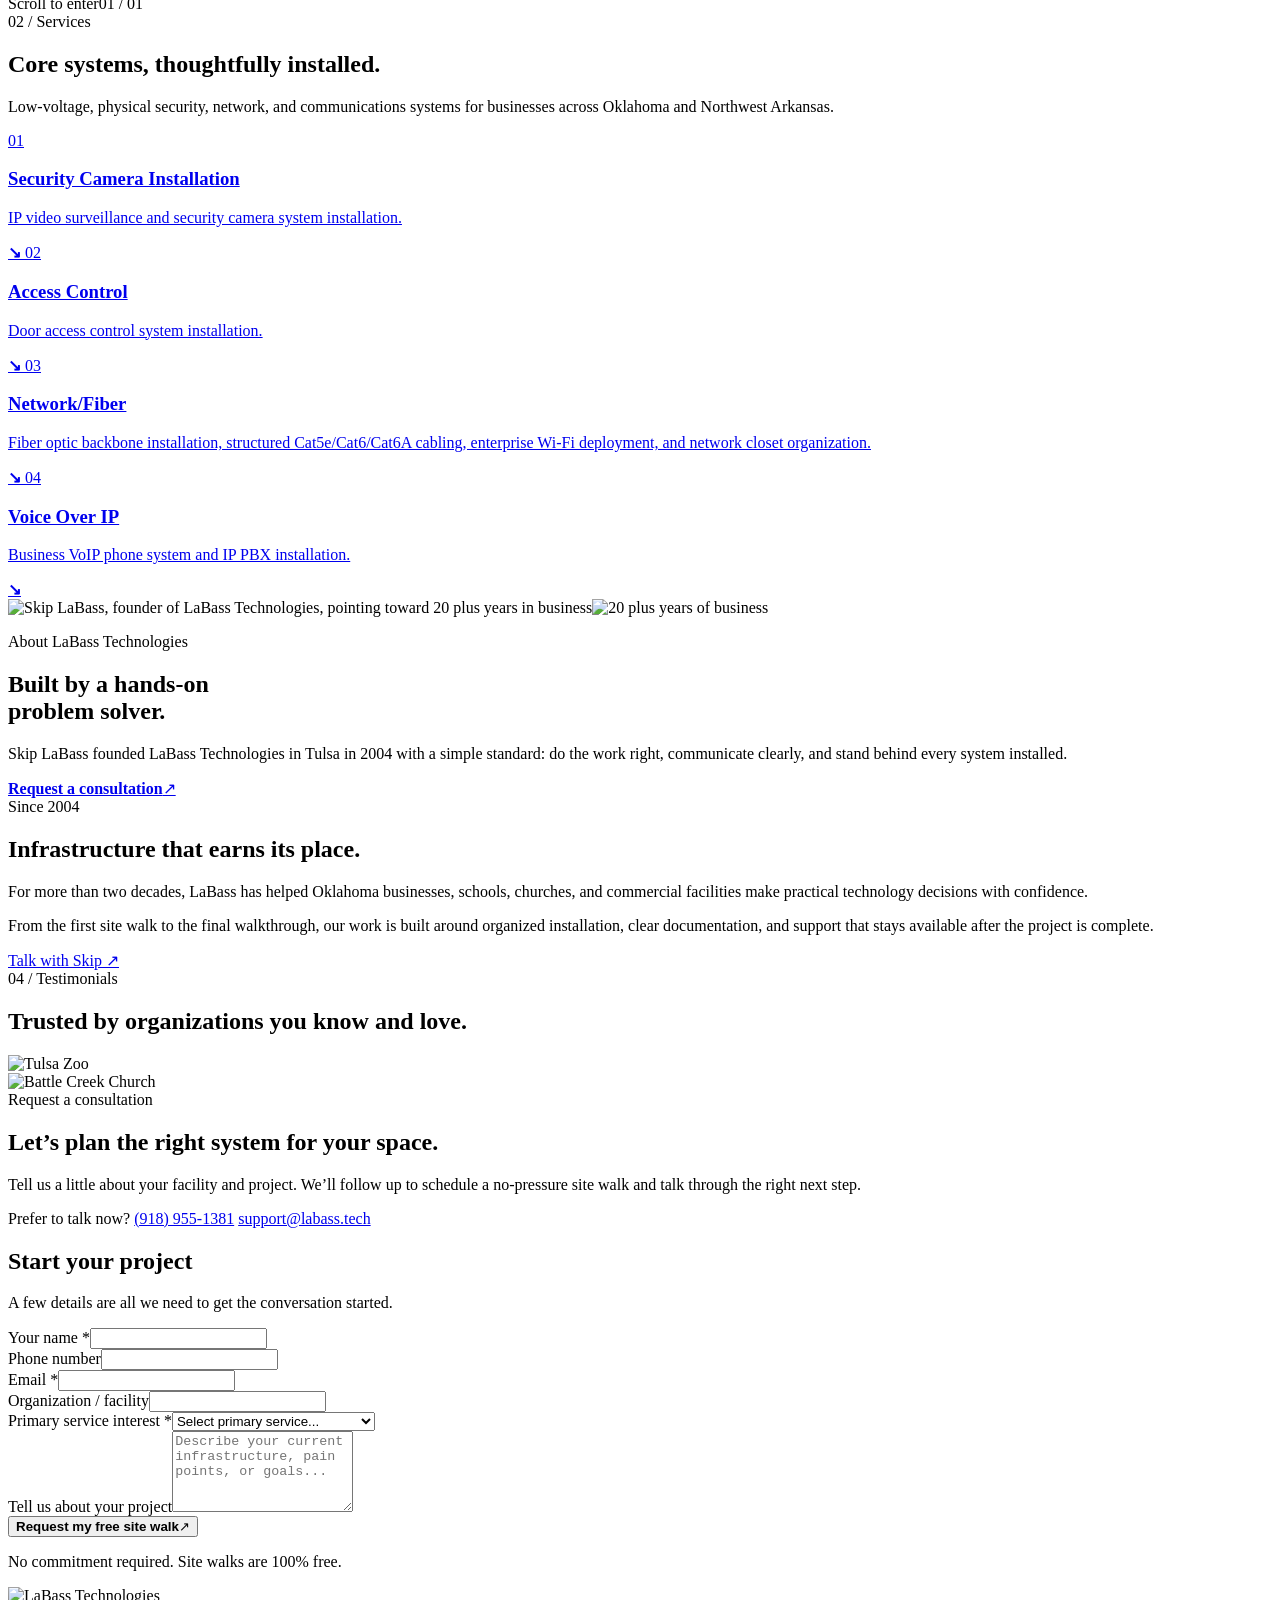
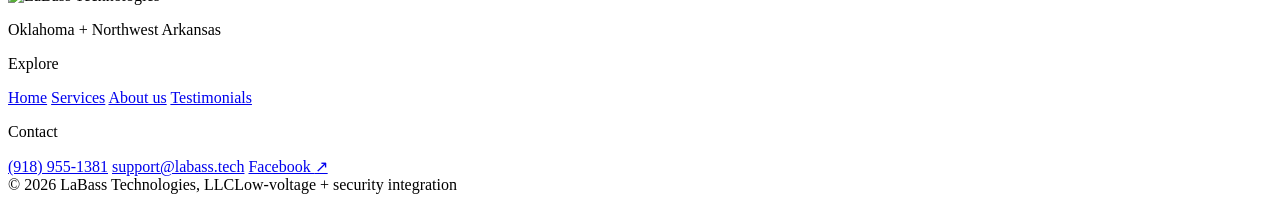
==== commit 12a35497: "Got an about section fleshed out as well as navigation with mobile overhaul" ====
--- a/public/index.html
+++ b/public/index.html
@@ -16,6 +16,7 @@
       <nav class="desktop-nav" aria-label="Main navigation">
         <a href="#top">Home</a>
         <a href="#services">Services</a>
+        <a href="#about">About</a>
         <a href="#testimonials">Testimonials</a>
       </nav>
       <a class="header-cta" href="tel:+19189551381" aria-label="Call Skip at 918-955-1381"><svg class="phone-icon" viewBox="0 0 24 24" aria-hidden="true"><path d="M21 15.5v3a2 2 0 0 1-2.18 2 19.8 19.8 0 0 1-8.63-3.07 19.5 19.5 0 0 1-6-6A19.8 19.8 0 0 1 1.12 2.82 2 2 0 0 1 3.11.64h3a2 2 0 0 1 2 1.72c.12.9.34 1.77.67 2.61a2 2 0 0 1-.45 2.11L7.06 8.35a16 16 0 0 0 6 6l1.27-1.27a2 2 0 0 1 2.11-.45c.84.33 1.71.55 2.61.67A2 2 0 0 1 21 15.5Z" /></svg><span>918-955-1381</span></a>
@@ -30,9 +31,10 @@
       <nav>
         <a href="#top">Home <span>01</span></a>
         <a href="#services">Services <span>02</span></a>
-        <a href="#testimonials">Testimonials <span>03</span></a>
+        <a href="#about">About <span>03</span></a>
+        <a href="#testimonials">Testimonials <span>04</span></a>
       </nav>
-      <a class="menu-cta" href="tel:+19189551381">Request a consultation <span aria-hidden="true">↗</span></a>
+      <a class="menu-cta" href="#contact-form">Request a consultation <span aria-hidden="true">↗</span></a>
       <p>Oklahoma + Northwest Arkansas</p>
     </aside>
 
@@ -42,13 +44,14 @@
         <div class="hero-content">
           <h1 id="hero-heading" class="sr-only">LaBass Technologies</h1>
           <div class="hero-logo-frame"><img class="hero-logo" src="/logo-full.webp" alt="LaBass Technologies" /></div>
-          <a class="primary-button" href="/request-consultation/"><strong>Request a consultation</strong><span class="call-arrow" aria-hidden="true">↗</span></a>
+          <a class="primary-button" href="#contact-form"><strong>Request a consultation</strong><span class="call-arrow" aria-hidden="true">↗</span></a>
+          <p class="hero-availability"><span>Office hours</span> Mon–Sat · 8 AM–6 PM</p>
           <a class="hero-phone" href="tel:+19189551381">(918) 955-1381 <span aria-hidden="true">↗</span></a>
         </div>
         <div class="hero-mechanics" aria-hidden="true"><span>Scroll to enter</span><i></i><span>01 / 01</span></div>
       </section>
       <section class="service-section services-overview" id="services" aria-labelledby="services-heading">
-        <div class="section-label"><span>01 / Services</span><i></i></div>
+        <div class="section-label"><span>02 / Services</span><i></i></div>
         <div class="services-intro">
           <h2 id="services-heading">Core systems, thoughtfully installed.</h2>
           <p>Low-voltage, physical security, network, and communications systems for businesses across Oklahoma and Northwest Arkansas.</p>
@@ -81,9 +84,15 @@
         </div>
       </section>
 
+      <section class="about-hero" id="about" aria-labelledby="about-heading">
+        <div class="about-hero-grid"></div>
+        <div class="about-skip"><img src="/skip-hero.webp" alt="Skip LaBass, founder of LaBass Technologies, pointing toward 20 plus years in business" /><img class="experience-badge" src="/seal.webp" alt="20 plus years of business" /></div>
+        <div class="about-hero-copy"><p class="about-eyebrow">About LaBass Technologies</p><h2 id="about-heading">Built by a hands-on<br />problem solver.</h2><p>Skip LaBass founded LaBass Technologies in Tulsa in 2004 with a simple standard: do the work right, communicate clearly, and stand behind every system installed.</p><a class="primary-button" href="#contact-form"><strong>Request a consultation</strong><span aria-hidden="true">↗</span></a></div>
+      </section>
+      <section class="about-story" aria-labelledby="story-heading"><div class="section-label"><span>Since 2004</span><i></i></div><div class="about-story-grid"><h2 id="story-heading">Infrastructure that earns its place.</h2><div><p>For more than two decades, LaBass has helped Oklahoma businesses, schools, churches, and commercial facilities make practical technology decisions with confidence.</p><p>From the first site walk to the final walkthrough, our work is built around organized installation, clear documentation, and support that stays available after the project is complete.</p><a class="section-link" href="#contact-form">Talk with Skip <span aria-hidden="true">↗</span></a></div></div></section>
       <section class="testimonials-section" id="testimonials" aria-labelledby="testimonials-heading">
         <div class="testimonials-intro">
-          <div class="section-label"><span>02 / Testimonials</span><i></i></div>
+          <div class="section-label"><span>04 / Testimonials</span><i></i></div>
           <h2 id="testimonials-heading">Trusted by organizations you know and love.</h2>
         </div>
         <div class="testimonial-reel" aria-label="Organizations that trust LaBass Technologies">
@@ -91,6 +100,38 @@
             <div class="testimonial-reel-item"><img src="/testimonial-tulsa-zoo-normalized.webp" alt="Tulsa Zoo" /></div>
             <div class="testimonial-reel-item testimonial-reel-item--battle-creek"><img src="/testimonial-battle-creek.svg" alt="Battle Creek Church" /></div>
           </div>
+        </div>
+      </section>
+
+      <section class="consultation-section" id="contact-form" aria-labelledby="consultation-heading">
+        <div class="consultation-layout">
+        <section class="consultation-copy" aria-labelledby="consultation-heading">
+          <div class="section-label"><span>Request a consultation</span><i></i></div>
+          <h2 id="consultation-heading">Let’s plan the right system for your space.</h2>
+          <p>Tell us a little about your facility and project. We’ll follow up to schedule a no-pressure site walk and talk through the right next step.</p>
+          <div class="consultation-direct">
+            <span>Prefer to talk now?</span>
+            <a href="tel:+19189551381">(918) 955-1381</a>
+            <a href="mailto:support@labass.tech">support@labass.tech</a>
+          </div>
+        </section>
+
+        <form class="consultation-form" action="https://formspree.io/f/mwvjqlzp" method="POST">
+          <input type="hidden" name="_subject" value="New Website Inquiry — LaBass Technologies" />
+          <h2>Start your project</h2>
+          <p>A few details are all we need to get the conversation started.</p>
+          <div class="form-grid">
+            <div class="form-field"><label for="name">Your name *</label><input id="name" name="name" type="text" autocomplete="name" required /></div>
+            <div class="form-field"><label for="phone">Phone number</label><input id="phone" name="phone" type="tel" autocomplete="tel" /></div>
+            <div class="form-field"><label for="email">Email *</label><input id="email" name="email" type="email" autocomplete="email" required /></div>
+            <div class="form-field"><label for="organization">Organization / facility</label><input id="organization" name="organization" type="text" autocomplete="organization" /></div>
+            <div class="form-field form-field--full"><label for="service-interest">Primary service interest *</label><select id="service-interest" name="serviceInterest" required><option value="" selected disabled>Select primary service...</option><option>Fiber optic backbone</option><option>Network closet rehabilitation</option><option>Structured cabling</option><option>Physical security / surveillance</option><option>Access control system</option><option>Wireless / Wi-Fi infrastructure</option><option>AV &amp; sound systems</option><option>VoIP phone system</option><option>Maintenance plan</option><option>Multiple services / not sure yet</option></select></div>
+            <div class="form-field form-field--full"><label for="message">Tell us about your project</label><textarea id="message" name="message" rows="5" placeholder="Describe your current infrastructure, pain points, or goals..."></textarea></div>
+          </div>
+          <button class="primary-button" type="submit"><strong>Request my free site walk</strong><span aria-hidden="true">↗</span></button>
+          <p class="form-note">No commitment required. Site walks are 100% free.</p>
+          <p class="form-status" aria-live="polite"></p>
+        </form>
         </div>
       </section>
     </main>
@@ -105,6 +146,7 @@
           <p class="footer-heading">Explore</p>
           <a href="#top">Home</a>
           <a href="#services">Services</a>
+          <a href="#about">About us</a>
           <a href="#testimonials">Testimonials</a>
         </div>
         <div class="footer-contact">
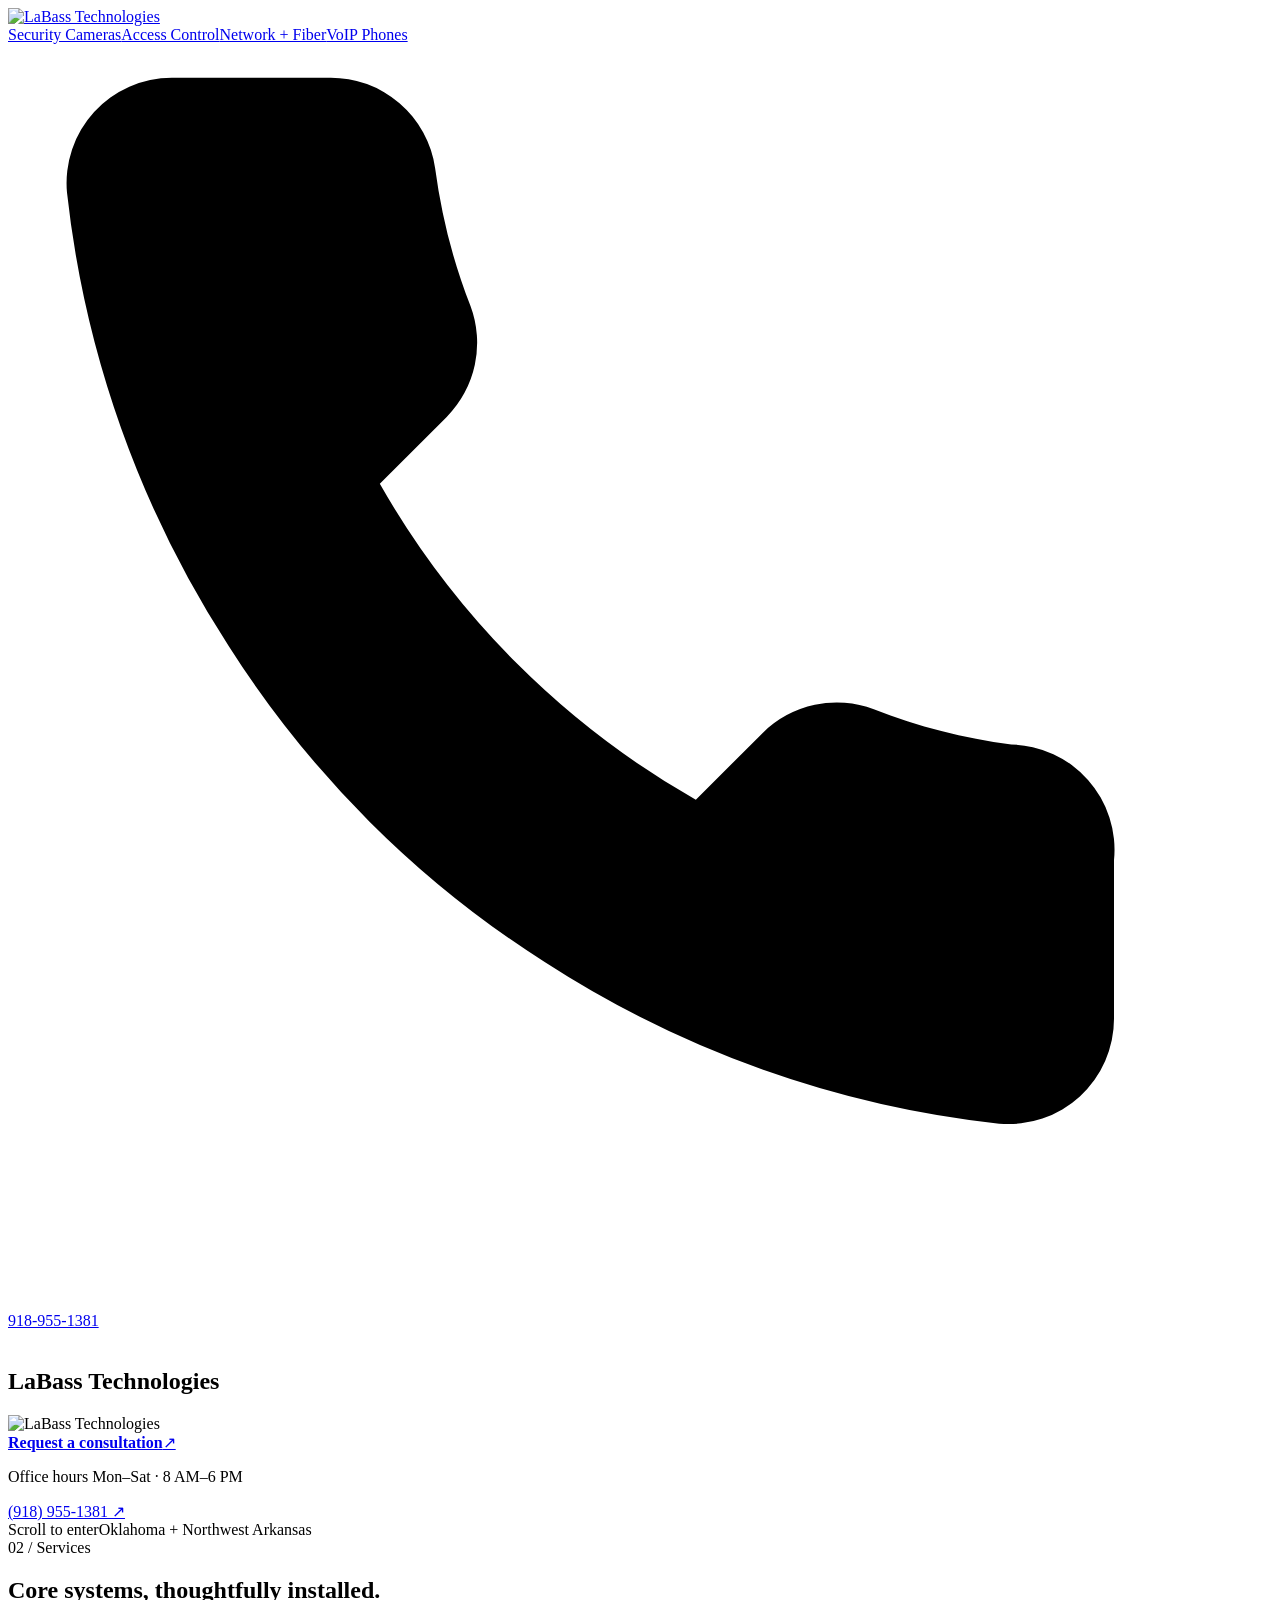
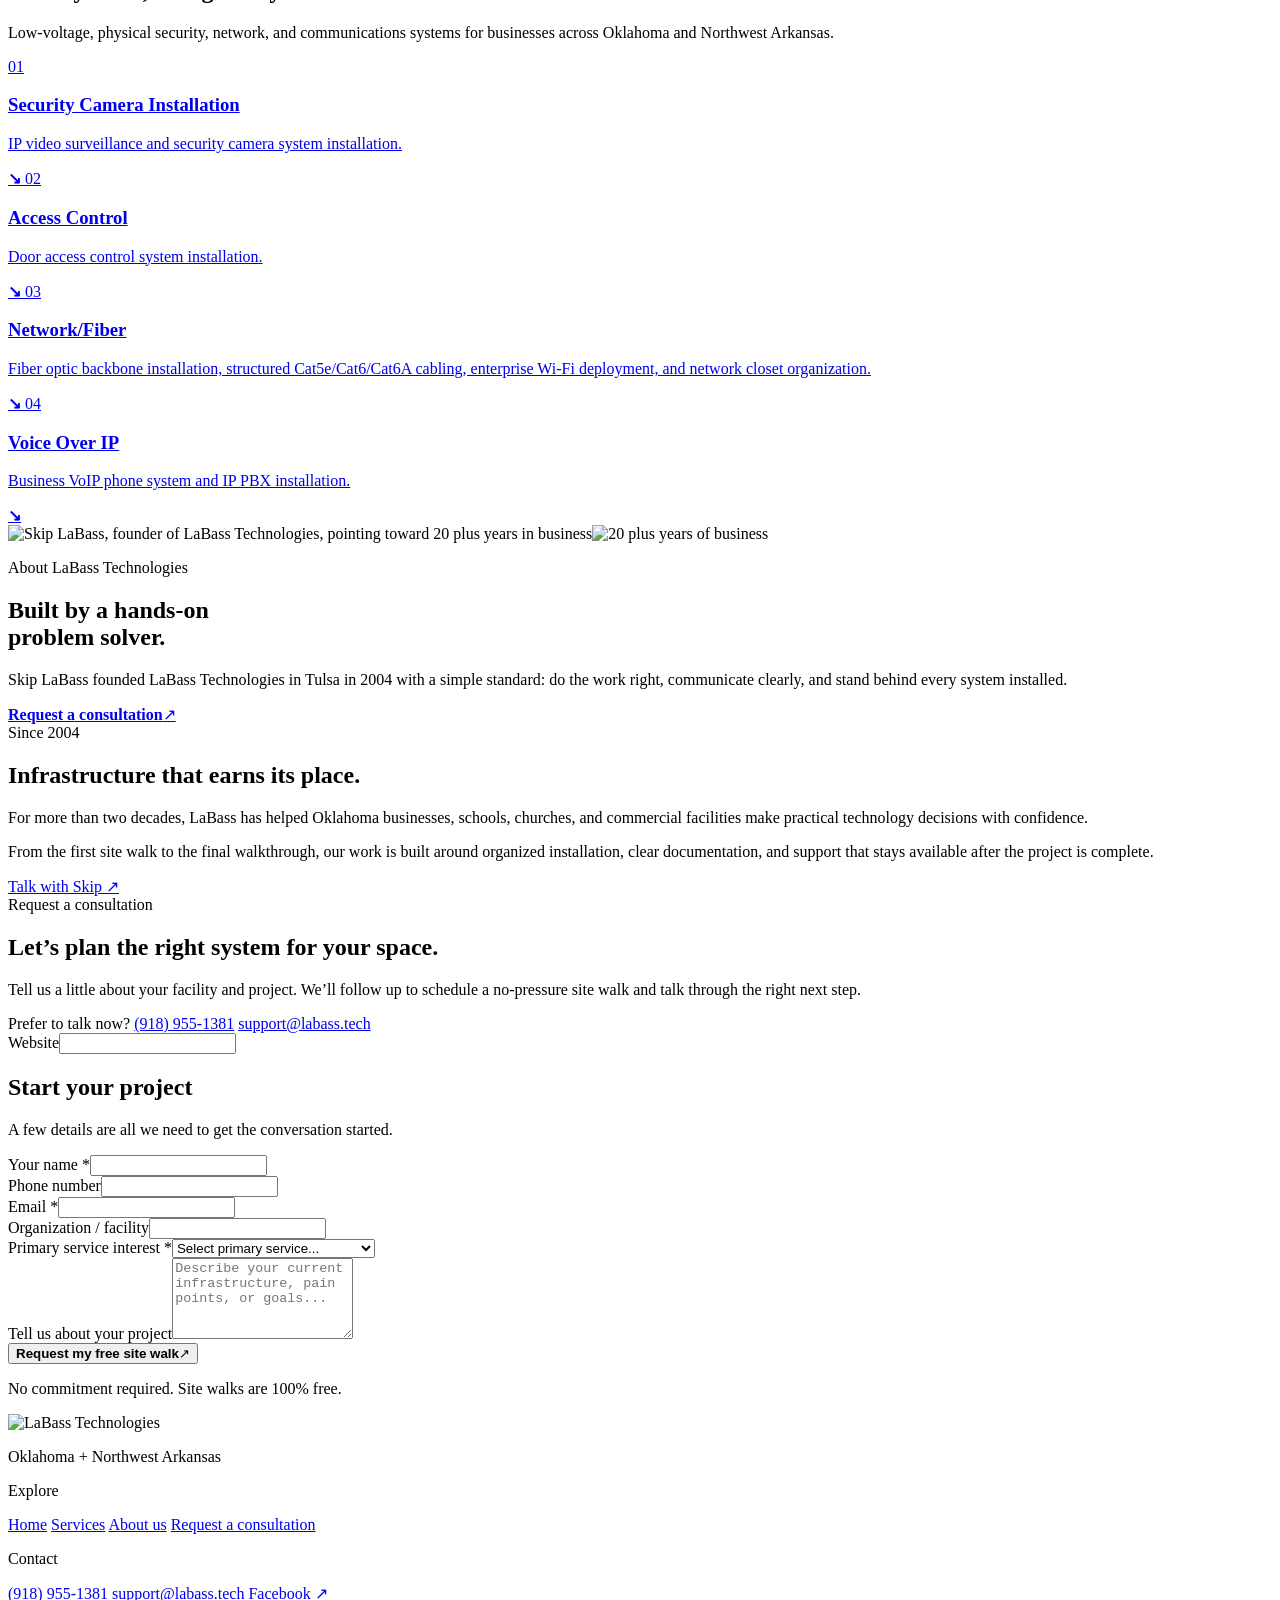
==== commit 1cbe5b67: "testing with egate honey pot" ====
--- a/public/index.html
+++ b/public/index.html
@@ -13,34 +13,22 @@
       <a class="brand" href="#top" aria-label="LaBass Technologies home">
         <img src="/logo-full.webp" alt="LaBass Technologies" />
       </a>
-      <nav class="desktop-nav" aria-label="Main navigation">
-        <a href="#top">Home</a>
-        <a href="#services">Services</a>
-        <a href="#about">About</a>
-        <a href="#testimonials">Testimonials</a>
-      </nav>
+      <nav class="desktop-nav" aria-label="Services"><a href="/security-camera-installation/">Security Cameras</a><a href="/access-control/">Access Control</a><a href="/network-fiber/">Network + Fiber</a><a href="/voice-over-ip/">VoIP Phones</a></nav>
       <a class="header-cta" href="tel:+19189551381" aria-label="Call Skip at 918-955-1381"><svg class="phone-icon" viewBox="0 0 24 24" aria-hidden="true"><path d="M21 15.5v3a2 2 0 0 1-2.18 2 19.8 19.8 0 0 1-8.63-3.07 19.5 19.5 0 0 1-6-6A19.8 19.8 0 0 1 1.12 2.82 2 2 0 0 1 3.11.64h3a2 2 0 0 1 2 1.72c.12.9.34 1.77.67 2.61a2 2 0 0 1-.45 2.11L7.06 8.35a16 16 0 0 0 6 6l1.27-1.27a2 2 0 0 1 2.11-.45c.84.33 1.71.55 2.61.67A2 2 0 0 1 21 15.5Z" /></svg><span>918-955-1381</span></a>
-      <button class="menu-button" type="button" aria-label="Open navigation menu" aria-controls="mobile-menu" aria-expanded="false">
-        <span></span><span></span>
-      </button>
+
     </header>
 
-    <div class="menu-overlay"></div>
-    <aside class="mobile-menu" id="mobile-menu" aria-label="Mobile navigation" aria-hidden="true">
-      <div class="menu-topline"><span>Navigation</span><button class="close-button" type="button" aria-label="Close navigation menu">×</button></div>
-      <nav>
-        <a href="#top">Home <span>01</span></a>
-        <a href="#services">Services <span>02</span></a>
-        <a href="#about">About <span>03</span></a>
-        <a href="#testimonials">Testimonials <span>04</span></a>
-      </nav>
-      <a class="menu-cta" href="#contact-form">Request a consultation <span aria-hidden="true">↗</span></a>
-      <p>Oklahoma + Northwest Arkansas</p>
-    </aside>
+
 
     <main id="top">
       <section class="hero" aria-labelledby="hero-heading">
         <div class="hero-orbit" aria-hidden="true"></div>
+        <div class="hero-reel" aria-hidden="true">
+          <img class="hero-reel-image" src="/labass-camera-ceiling-install.webp" alt="" />
+          <img class="hero-reel-image" src="/labass-network-rack-office.webp" alt="" />
+          <img class="hero-reel-image" src="/labass-fiber-fusion-splice.webp" alt="" />
+          <img class="hero-reel-image" src="/work-van.webp" alt="" />
+        </div>
         <div class="hero-content">
           <h1 id="hero-heading" class="sr-only">LaBass Technologies</h1>
           <div class="hero-logo-frame"><img class="hero-logo" src="/logo-full.webp" alt="LaBass Technologies" /></div>
@@ -48,7 +36,7 @@
           <p class="hero-availability"><span>Office hours</span> Mon–Sat · 8 AM–6 PM</p>
           <a class="hero-phone" href="tel:+19189551381">(918) 955-1381 <span aria-hidden="true">↗</span></a>
         </div>
-        <div class="hero-mechanics" aria-hidden="true"><span>Scroll to enter</span><i></i><span>01 / 01</span></div>
+        <div class="hero-mechanics" aria-hidden="true"><span>Scroll to enter</span><i></i><span>Oklahoma + Northwest Arkansas</span></div>
       </section>
       <section class="service-section services-overview" id="services" aria-labelledby="services-heading">
         <div class="section-label"><span>02 / Services</span><i></i></div>
@@ -90,19 +78,6 @@
         <div class="about-hero-copy"><p class="about-eyebrow">About LaBass Technologies</p><h2 id="about-heading">Built by a hands-on<br />problem solver.</h2><p>Skip LaBass founded LaBass Technologies in Tulsa in 2004 with a simple standard: do the work right, communicate clearly, and stand behind every system installed.</p><a class="primary-button" href="#contact-form"><strong>Request a consultation</strong><span aria-hidden="true">↗</span></a></div>
       </section>
       <section class="about-story" aria-labelledby="story-heading"><div class="section-label"><span>Since 2004</span><i></i></div><div class="about-story-grid"><h2 id="story-heading">Infrastructure that earns its place.</h2><div><p>For more than two decades, LaBass has helped Oklahoma businesses, schools, churches, and commercial facilities make practical technology decisions with confidence.</p><p>From the first site walk to the final walkthrough, our work is built around organized installation, clear documentation, and support that stays available after the project is complete.</p><a class="section-link" href="#contact-form">Talk with Skip <span aria-hidden="true">↗</span></a></div></div></section>
-      <section class="testimonials-section" id="testimonials" aria-labelledby="testimonials-heading">
-        <div class="testimonials-intro">
-          <div class="section-label"><span>04 / Testimonials</span><i></i></div>
-          <h2 id="testimonials-heading">Trusted by organizations you know and love.</h2>
-        </div>
-        <div class="testimonial-reel" aria-label="Organizations that trust LaBass Technologies">
-          <div class="testimonial-track" data-logo-reel>
-            <div class="testimonial-reel-item"><img src="/testimonial-tulsa-zoo-normalized.webp" alt="Tulsa Zoo" /></div>
-            <div class="testimonial-reel-item testimonial-reel-item--battle-creek"><img src="/testimonial-battle-creek.svg" alt="Battle Creek Church" /></div>
-          </div>
-        </div>
-      </section>
-
       <section class="consultation-section" id="contact-form" aria-labelledby="consultation-heading">
         <div class="consultation-layout">
         <section class="consultation-copy" aria-labelledby="consultation-heading">
@@ -116,8 +91,8 @@
           </div>
         </section>
 
-        <form class="consultation-form" action="https://formspree.io/f/mwvjqlzp" method="POST">
-          <input type="hidden" name="_subject" value="New Website Inquiry — LaBass Technologies" />
+        <form class="consultation-form" action="/api/consultation" method="POST">
+          <div class="form-honeypot" aria-hidden="true"><label for="website">Website</label><input id="website" name="website" type="text" autocomplete="off" tabindex="-1" /></div>
           <h2>Start your project</h2>
           <p>A few details are all we need to get the conversation started.</p>
           <div class="form-grid">
@@ -147,7 +122,7 @@
           <a href="#top">Home</a>
           <a href="#services">Services</a>
           <a href="#about">About us</a>
-          <a href="#testimonials">Testimonials</a>
+          <a href="#contact-form">Request a consultation</a>
         </div>
         <div class="footer-contact">
           <p class="footer-heading">Contact</p>
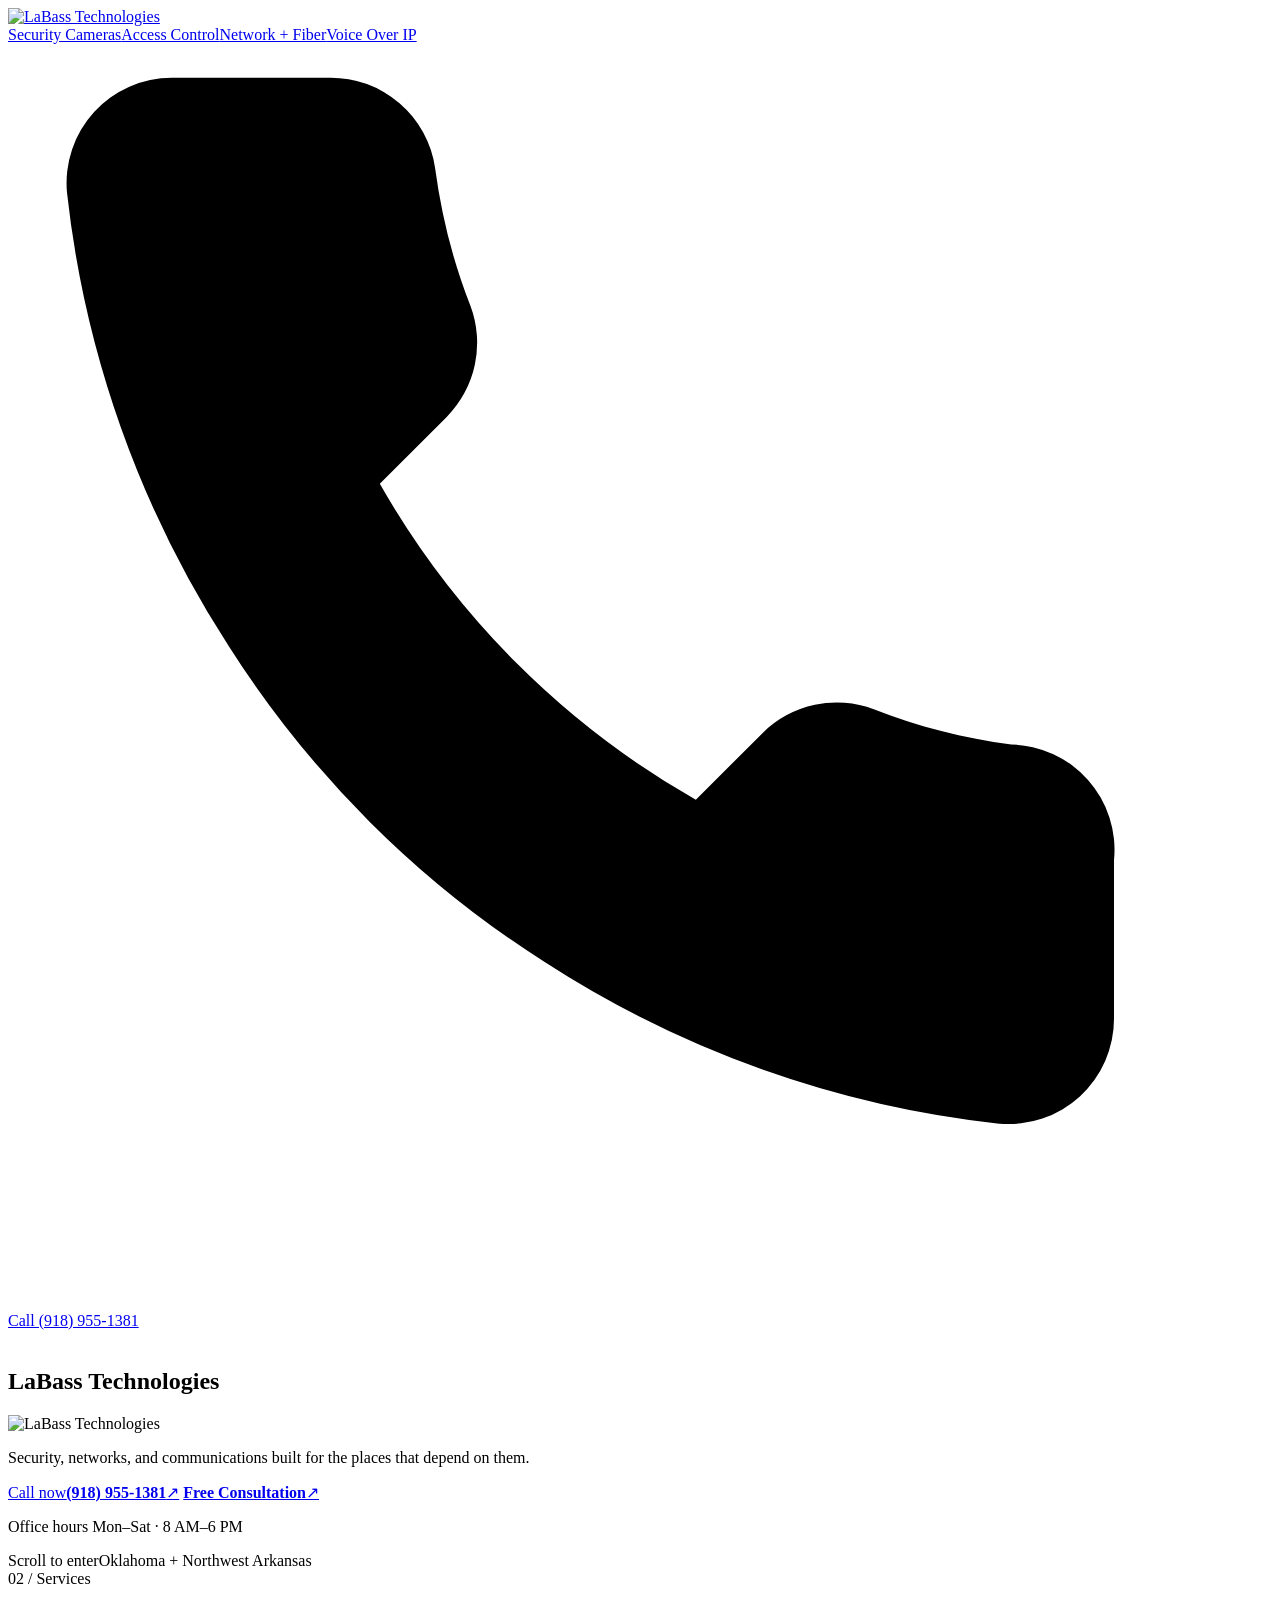
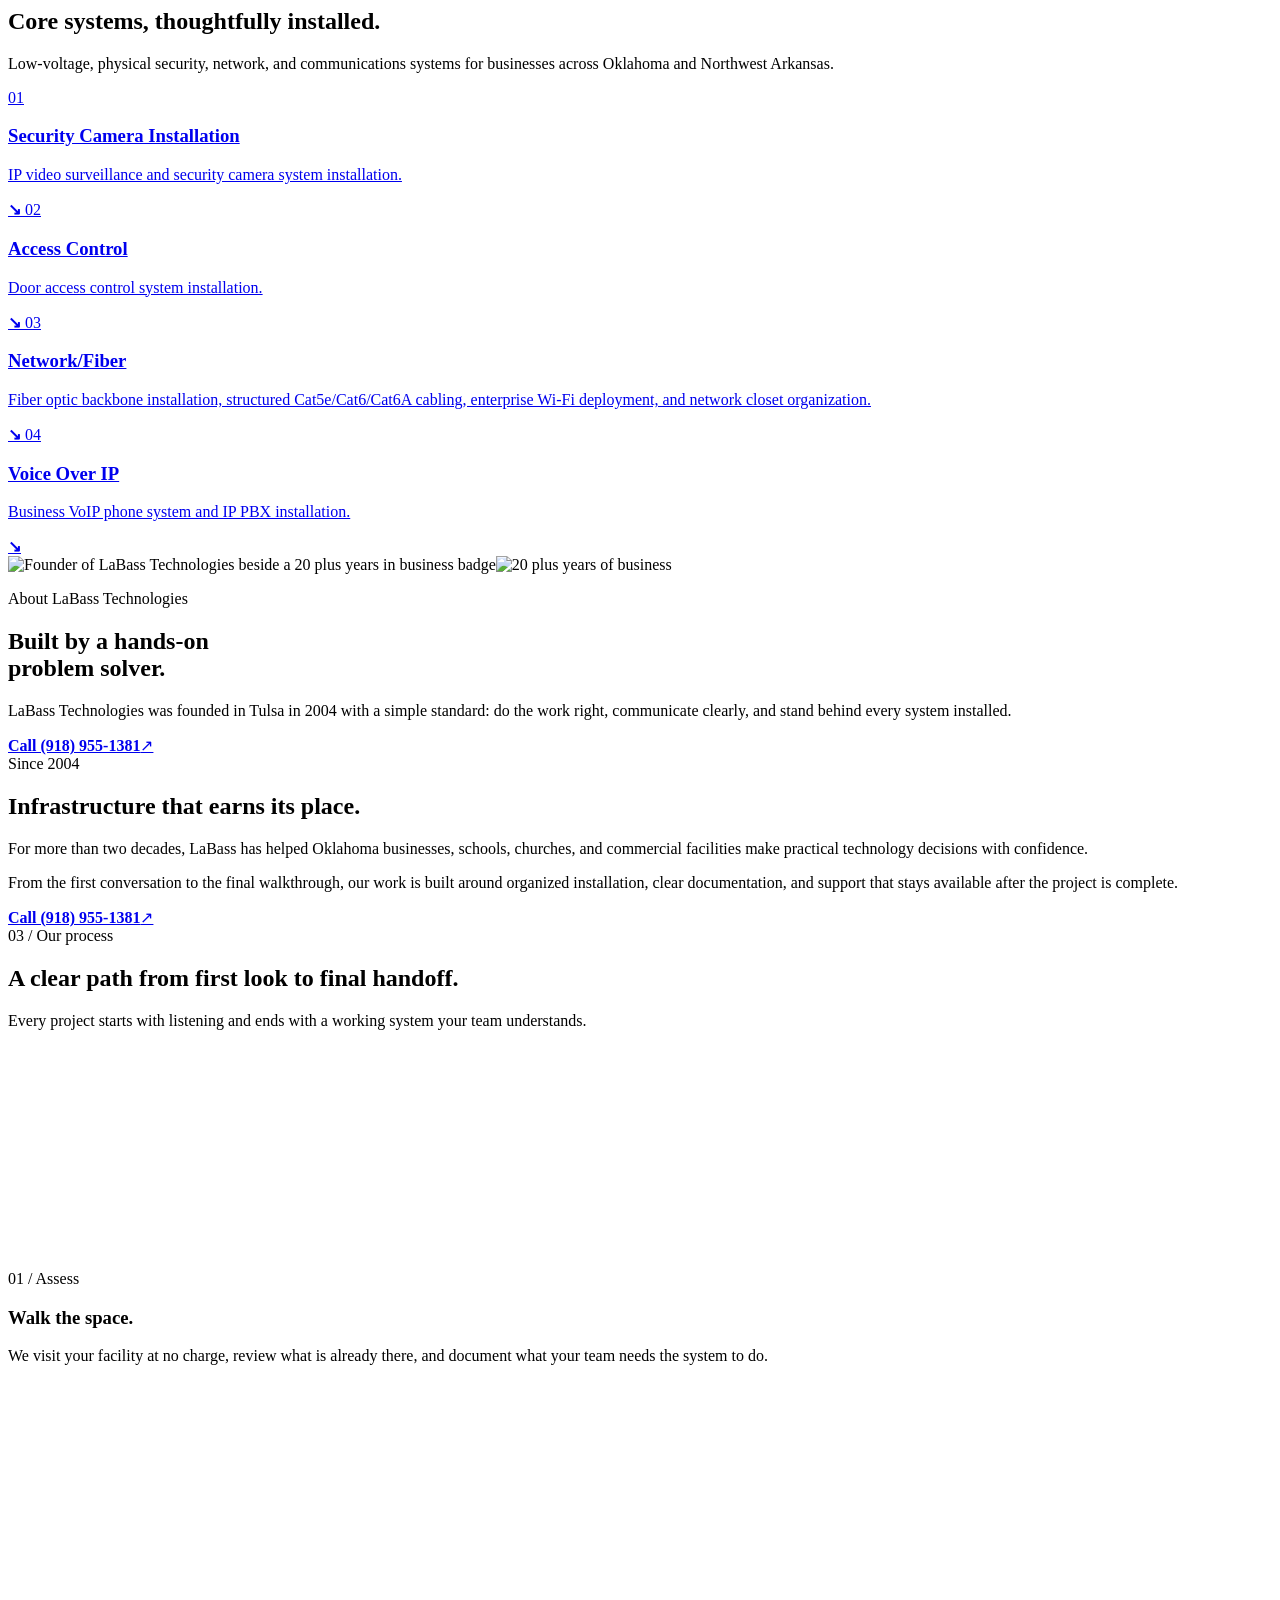
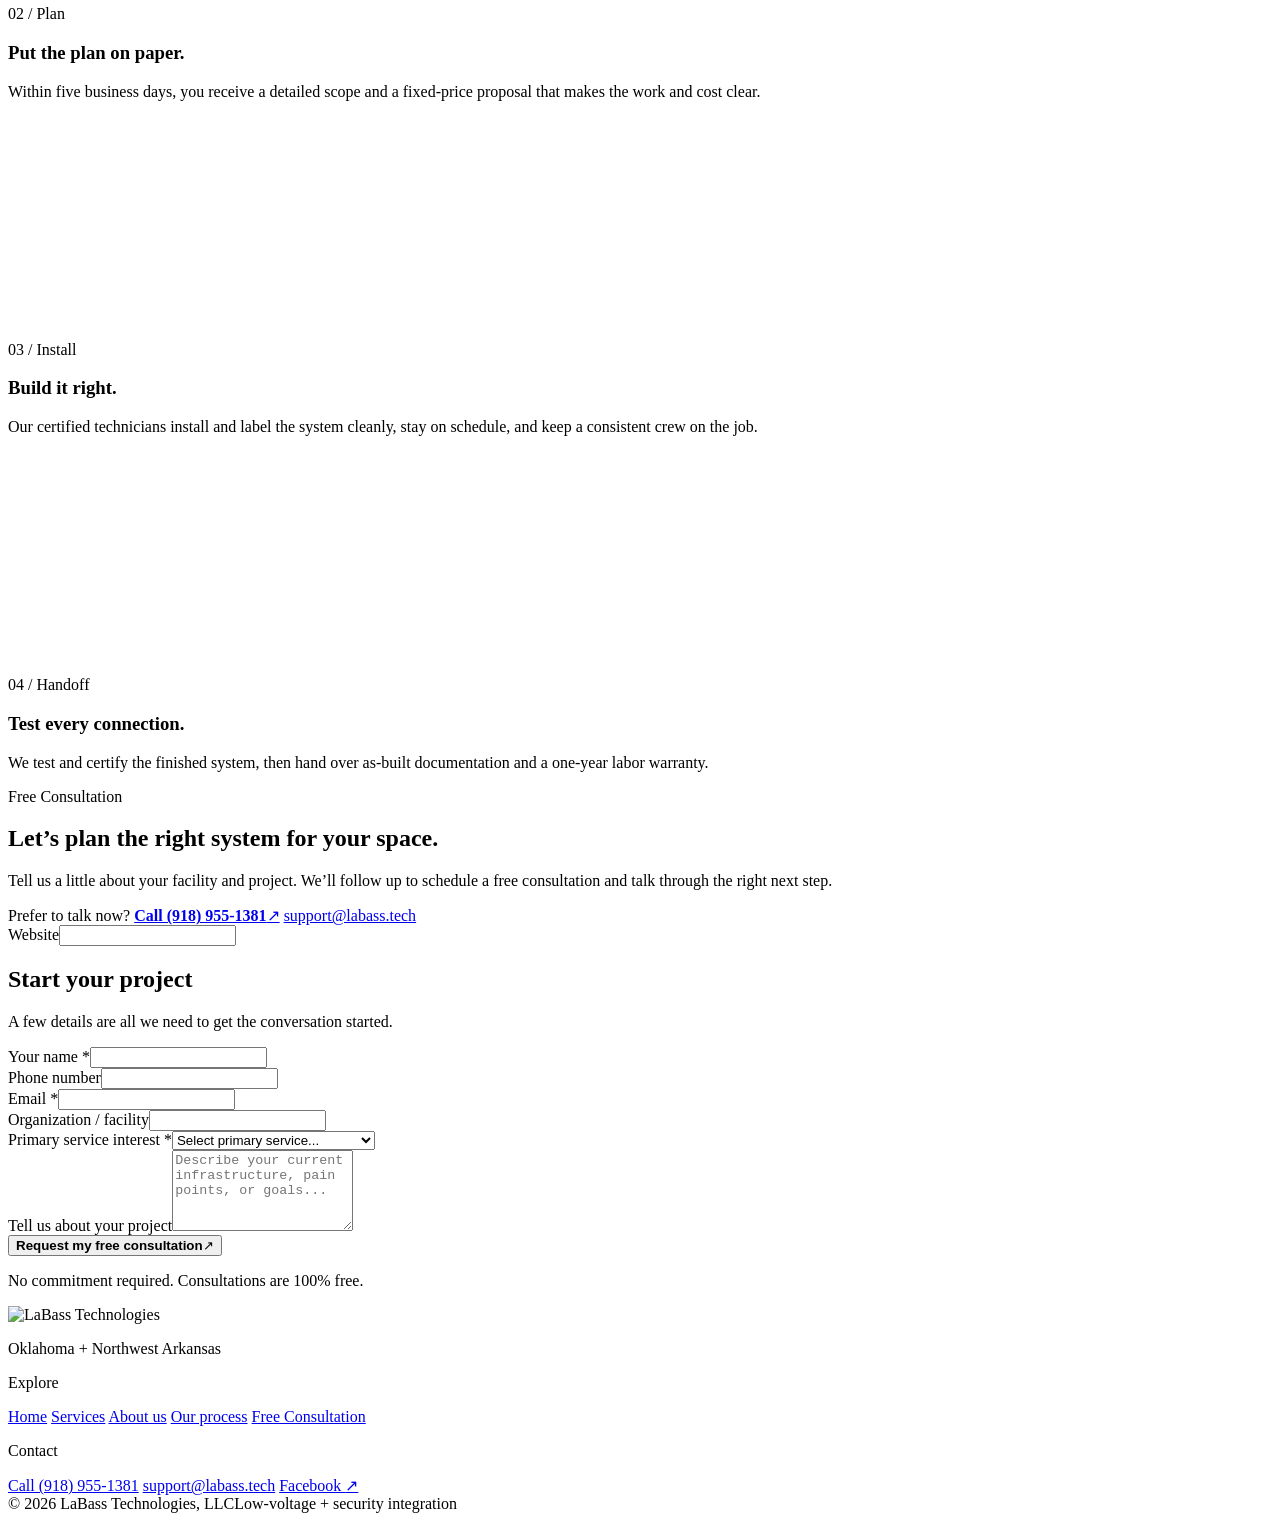
==== commit 63e0c42e: "site is in a very good state, about to see it live" ====
--- a/public/index.html
+++ b/public/index.html
@@ -6,15 +6,15 @@
     <meta name="description" content="LaBass Technologies designs and installs dependable camera and low-voltage systems across Oklahoma and Northwest Arkansas." />
     <meta name="theme-color" content="#295f97" />
     <title>LaBass Technologies | Camera & Security Systems</title>
-    <link rel="stylesheet" href="/styles.css" />
+    <link rel="stylesheet" href="/styles-f3cc3045.css" />
   </head>
   <body>
     <header class="site-header" data-site-header>
       <a class="brand" href="#top" aria-label="LaBass Technologies home">
-        <img src="/logo-full.webp" alt="LaBass Technologies" />
+        <img src="/labass-logo.webp" alt="LaBass Technologies" />
       </a>
-      <nav class="desktop-nav" aria-label="Services"><a href="/security-camera-installation/">Security Cameras</a><a href="/access-control/">Access Control</a><a href="/network-fiber/">Network + Fiber</a><a href="/voice-over-ip/">VoIP Phones</a></nav>
-      <a class="header-cta" href="tel:+19189551381" aria-label="Call Skip at 918-955-1381"><svg class="phone-icon" viewBox="0 0 24 24" aria-hidden="true"><path d="M21 15.5v3a2 2 0 0 1-2.18 2 19.8 19.8 0 0 1-8.63-3.07 19.5 19.5 0 0 1-6-6A19.8 19.8 0 0 1 1.12 2.82 2 2 0 0 1 3.11.64h3a2 2 0 0 1 2 1.72c.12.9.34 1.77.67 2.61a2 2 0 0 1-.45 2.11L7.06 8.35a16 16 0 0 0 6 6l1.27-1.27a2 2 0 0 1 2.11-.45c.84.33 1.71.55 2.61.67A2 2 0 0 1 21 15.5Z" /></svg><span>918-955-1381</span></a>
+      <nav class="desktop-nav" aria-label="Services"><a href="/security-camera-installation/">Security Cameras</a><a href="/access-control/">Access Control</a><a href="/network-fiber/">Network + Fiber</a><a href="/voice-over-ip/">Voice Over IP</a></nav>
+      <a class="header-cta phone-button" href="tel:+19189551381" aria-label="Call 918-955-1381"><svg class="phone-icon" viewBox="0 0 24 24" aria-hidden="true"><path d="M21 15.5v3a2 2 0 0 1-2.18 2 19.8 19.8 0 0 1-8.63-3.07 19.5 19.5 0 0 1-6-6A19.8 19.8 0 0 1 1.12 2.82 2 2 0 0 1 3.11.64h3a2 2 0 0 1 2 1.72c.12.9.34 1.77.67 2.61a2 2 0 0 1-.45 2.11L7.06 8.35a16 16 0 0 0 6 6l1.27-1.27a2 2 0 0 1 2.11-.45c.84.33 1.71.55 2.61.67A2 2 0 0 1 21 15.5Z" /></svg><span>Call (918) 955-1381</span></a>
 
     </header>
 
@@ -31,10 +31,11 @@
         </div>
         <div class="hero-content">
           <h1 id="hero-heading" class="sr-only">LaBass Technologies</h1>
-          <div class="hero-logo-frame"><img class="hero-logo" src="/logo-full.webp" alt="LaBass Technologies" /></div>
-          <a class="primary-button" href="#contact-form"><strong>Request a consultation</strong><span class="call-arrow" aria-hidden="true">↗</span></a>
+          <div class="hero-logo-frame"><img class="hero-logo" src="/labass-logo.webp" alt="LaBass Technologies" fetchpriority="high" /></div>
+          <p class="hero-intro">Security, networks, and communications built for the places that depend on them.</p>
+          <a class="hero-phone phone-button" href="tel:+19189551381" aria-label="Call 918-955-1381"><span class="hero-phone-label">Call now</span><strong>(918) 955-1381</strong><span class="hero-phone-arrow" aria-hidden="true">↗</span></a>
+          <a class="hero-consultation" href="#contact-form"><strong>Free Consultation</strong><span aria-hidden="true">↗</span></a>
           <p class="hero-availability"><span>Office hours</span> Mon–Sat · 8 AM–6 PM</p>
-          <a class="hero-phone" href="tel:+19189551381">(918) 955-1381 <span aria-hidden="true">↗</span></a>
         </div>
         <div class="hero-mechanics" aria-hidden="true"><span>Scroll to enter</span><i></i><span>Oklahoma + Northwest Arkansas</span></div>
       </section>
@@ -74,19 +75,46 @@
 
       <section class="about-hero" id="about" aria-labelledby="about-heading">
         <div class="about-hero-grid"></div>
-        <div class="about-skip"><img src="/skip-hero.webp" alt="Skip LaBass, founder of LaBass Technologies, pointing toward 20 plus years in business" /><img class="experience-badge" src="/seal.webp" alt="20 plus years of business" /></div>
-        <div class="about-hero-copy"><p class="about-eyebrow">About LaBass Technologies</p><h2 id="about-heading">Built by a hands-on<br />problem solver.</h2><p>Skip LaBass founded LaBass Technologies in Tulsa in 2004 with a simple standard: do the work right, communicate clearly, and stand behind every system installed.</p><a class="primary-button" href="#contact-form"><strong>Request a consultation</strong><span aria-hidden="true">↗</span></a></div>
+        <div class="about-founder"><img src="/founder-hero.webp" alt="Founder of LaBass Technologies beside a 20 plus years in business badge" /><img class="experience-badge" src="/seal.webp" alt="20 plus years of business" /></div>
+        <div class="about-hero-copy"><p class="about-eyebrow">About LaBass Technologies</p><h2 id="about-heading">Built by a hands-on<br />problem solver.</h2><p>LaBass Technologies was founded in Tulsa in 2004 with a simple standard: do the work right, communicate clearly, and stand behind every system installed.</p><a class="primary-button phone-button" href="tel:+19189551381"><strong>Call (918) 955-1381</strong><span aria-hidden="true">↗</span></a></div>
       </section>
-      <section class="about-story" aria-labelledby="story-heading"><div class="section-label"><span>Since 2004</span><i></i></div><div class="about-story-grid"><h2 id="story-heading">Infrastructure that earns its place.</h2><div><p>For more than two decades, LaBass has helped Oklahoma businesses, schools, churches, and commercial facilities make practical technology decisions with confidence.</p><p>From the first site walk to the final walkthrough, our work is built around organized installation, clear documentation, and support that stays available after the project is complete.</p><a class="section-link" href="#contact-form">Talk with Skip <span aria-hidden="true">↗</span></a></div></div></section>
+      <section class="about-story" aria-labelledby="story-heading"><div class="section-label"><span>Since 2004</span><i></i></div><div class="about-story-grid"><h2 id="story-heading">Infrastructure that earns its place.</h2><div><p>For more than two decades, LaBass has helped Oklahoma businesses, schools, churches, and commercial facilities make practical technology decisions with confidence.</p><p>From the first conversation to the final walkthrough, our work is built around organized installation, clear documentation, and support that stays available after the project is complete.</p><a class="phone-button" href="tel:+19189551381"><strong>Call (918) 955-1381</strong><span aria-hidden="true">↗</span></a></div></div></section>
+      <section class="process-section" id="process" aria-labelledby="process-heading">
+        <div class="process-inner">
+          <div class="section-label"><span>03 / Our process</span><i></i></div>
+          <div class="process-intro">
+            <h2 id="process-heading">A clear path from first look to final handoff.</h2>
+            <p>Every project starts with listening and ends with a working system your team understands.</p>
+          </div>
+          <div class="process-grid">
+            <article class="process-card">
+              <canvas class="process-art" data-process-art="assess" width="520" height="220" aria-hidden="true"></canvas>
+              <div class="process-card-body"><span class="process-number">01 / Assess</span><h3>Walk the space.</h3><p>We visit your facility at no charge, review what is already there, and document what your team needs the system to do.</p></div>
+            </article>
+            <article class="process-card">
+              <canvas class="process-art" data-process-art="plan" width="520" height="220" aria-hidden="true"></canvas>
+              <div class="process-card-body"><span class="process-number">02 / Plan</span><h3>Put the plan on paper.</h3><p>Within five business days, you receive a detailed scope and a fixed-price proposal that makes the work and cost clear.</p></div>
+            </article>
+            <article class="process-card">
+              <canvas class="process-art" data-process-art="build" width="520" height="220" aria-hidden="true"></canvas>
+              <div class="process-card-body"><span class="process-number">03 / Install</span><h3>Build it right.</h3><p>Our certified technicians install and label the system cleanly, stay on schedule, and keep a consistent crew on the job.</p></div>
+            </article>
+            <article class="process-card">
+              <canvas class="process-art" data-process-art="verify" width="520" height="220" aria-hidden="true"></canvas>
+              <div class="process-card-body"><span class="process-number">04 / Handoff</span><h3>Test every connection.</h3><p>We test and certify the finished system, then hand over as-built documentation and a one-year labor warranty.</p></div>
+            </article>
+          </div>
+        </div>
+      </section>
       <section class="consultation-section" id="contact-form" aria-labelledby="consultation-heading">
         <div class="consultation-layout">
         <section class="consultation-copy" aria-labelledby="consultation-heading">
-          <div class="section-label"><span>Request a consultation</span><i></i></div>
+          <div class="section-label"><span>Free Consultation</span><i></i></div>
           <h2 id="consultation-heading">Let’s plan the right system for your space.</h2>
-          <p>Tell us a little about your facility and project. We’ll follow up to schedule a no-pressure site walk and talk through the right next step.</p>
+          <p>Tell us a little about your facility and project. We’ll follow up to schedule a free consultation and talk through the right next step.</p>
           <div class="consultation-direct">
             <span>Prefer to talk now?</span>
-            <a href="tel:+19189551381">(918) 955-1381</a>
+            <a class="phone-button" href="tel:+19189551381"><strong>Call (918) 955-1381</strong><span aria-hidden="true">↗</span></a>
             <a href="mailto:support@labass.tech">support@labass.tech</a>
           </div>
         </section>
@@ -103,8 +131,8 @@
             <div class="form-field form-field--full"><label for="service-interest">Primary service interest *</label><select id="service-interest" name="serviceInterest" required><option value="" selected disabled>Select primary service...</option><option>Fiber optic backbone</option><option>Network closet rehabilitation</option><option>Structured cabling</option><option>Physical security / surveillance</option><option>Access control system</option><option>Wireless / Wi-Fi infrastructure</option><option>AV &amp; sound systems</option><option>VoIP phone system</option><option>Maintenance plan</option><option>Multiple services / not sure yet</option></select></div>
             <div class="form-field form-field--full"><label for="message">Tell us about your project</label><textarea id="message" name="message" rows="5" placeholder="Describe your current infrastructure, pain points, or goals..."></textarea></div>
           </div>
-          <button class="primary-button" type="submit"><strong>Request my free site walk</strong><span aria-hidden="true">↗</span></button>
-          <p class="form-note">No commitment required. Site walks are 100% free.</p>
+          <button class="primary-button" type="submit"><strong>Request my free consultation</strong><span aria-hidden="true">↗</span></button>
+          <p class="form-note">No commitment required. Consultations are 100% free.</p>
           <p class="form-status" aria-live="polite"></p>
         </form>
         </div>
@@ -114,7 +142,7 @@
     <footer class="site-footer" id="contact">
       <div class="footer-content">
         <div class="footer-brand">
-          <img src="/logo-full.webp" alt="LaBass Technologies" />
+          <img src="/labass-logo-dark.webp" alt="LaBass Technologies" />
           <p>Oklahoma + Northwest Arkansas</p>
         </div>
         <div class="footer-links">
@@ -122,11 +150,12 @@
           <a href="#top">Home</a>
           <a href="#services">Services</a>
           <a href="#about">About us</a>
-          <a href="#contact-form">Request a consultation</a>
+          <a href="#process">Our process</a>
+          <a href="#contact-form">Free Consultation</a>
         </div>
         <div class="footer-contact">
           <p class="footer-heading">Contact</p>
-          <a href="tel:+19189551381">(918) 955-1381</a>
+          <a class="phone-button" href="tel:+19189551381">Call (918) 955-1381</a>
           <a href="mailto:support@labass.tech">support@labass.tech</a>
           <a href="https://www.facebook.com/LaBassTech" target="_blank" rel="noopener noreferrer">Facebook <span aria-hidden="true">↗</span></a>
         </div>
@@ -134,5 +163,6 @@
       <div class="footer-bottom"><span>© <span id="current-year">2026</span> LaBass Technologies, LLC</span><span>Low-voltage + security integration</span></div>
     </footer>
     <script src="/script.js"></script>
+    <script src="/workflow-canvas.js"></script>
   </body>
 </html>
